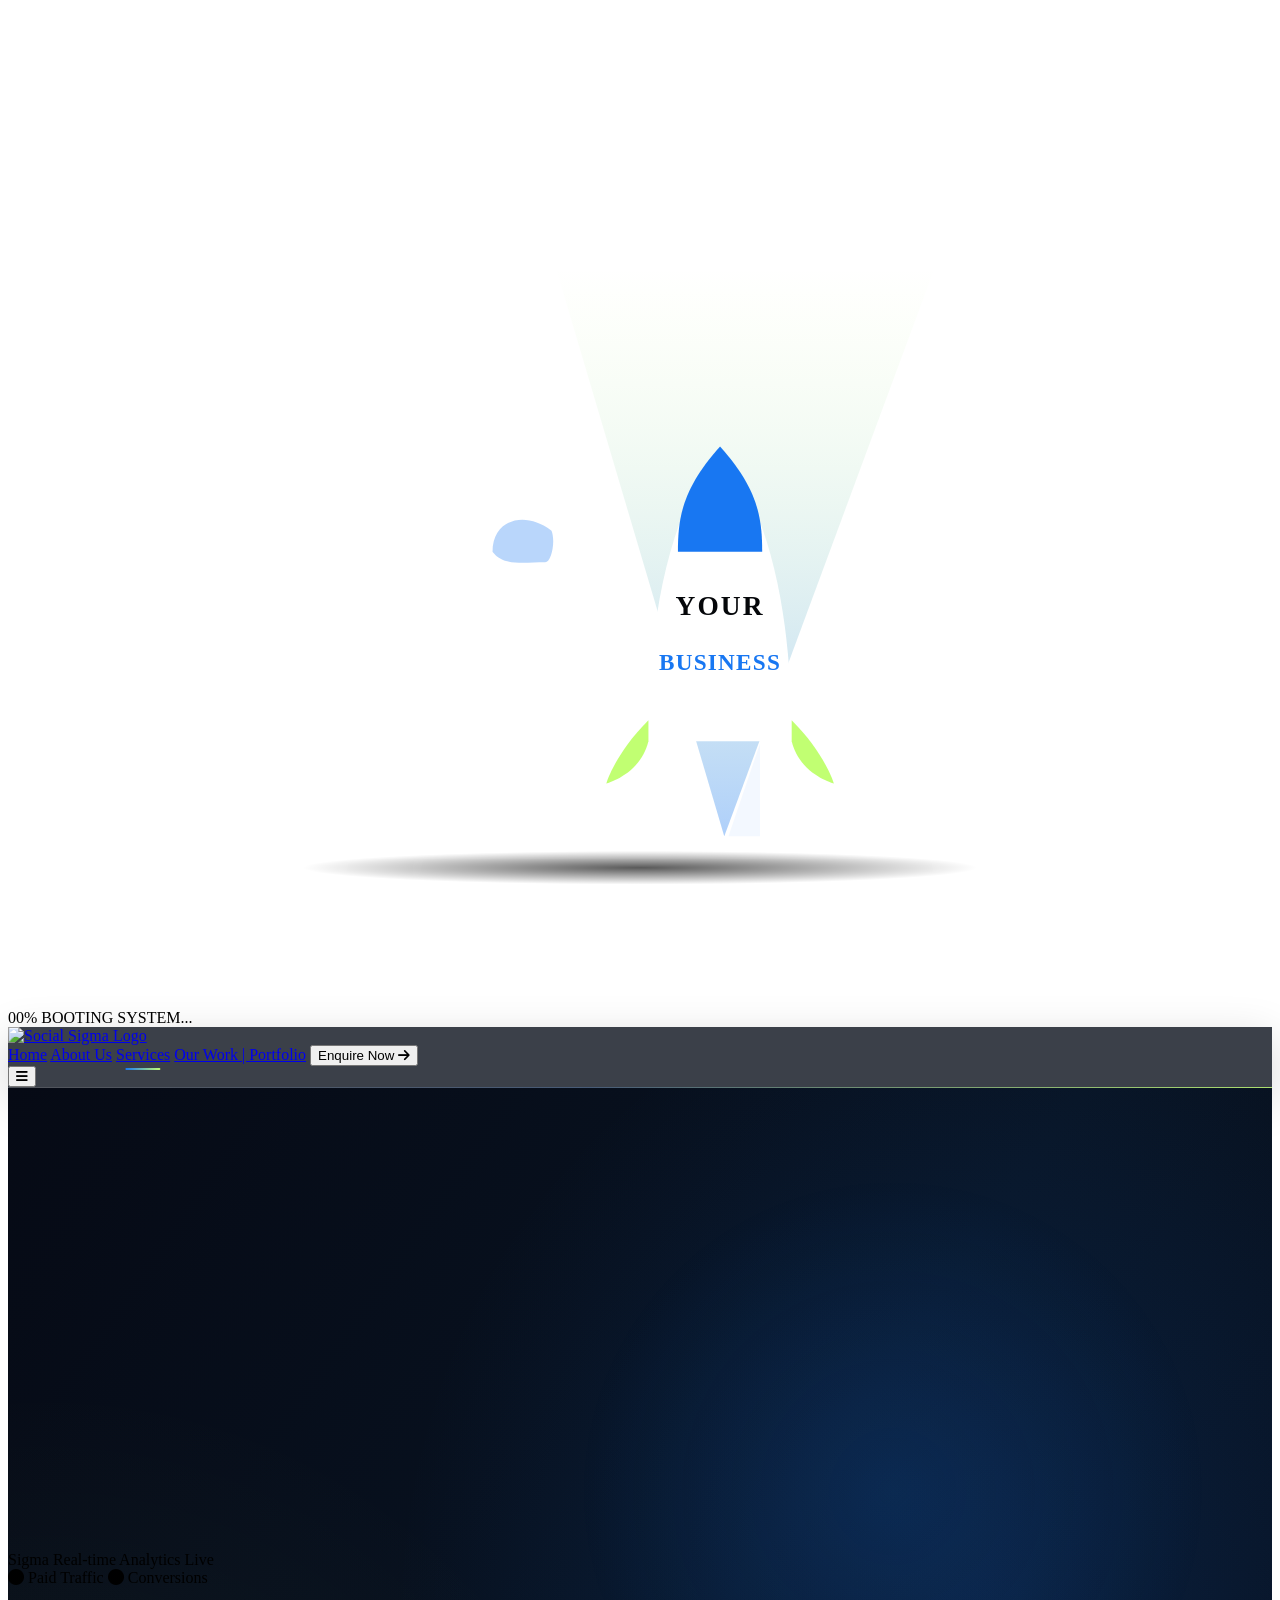
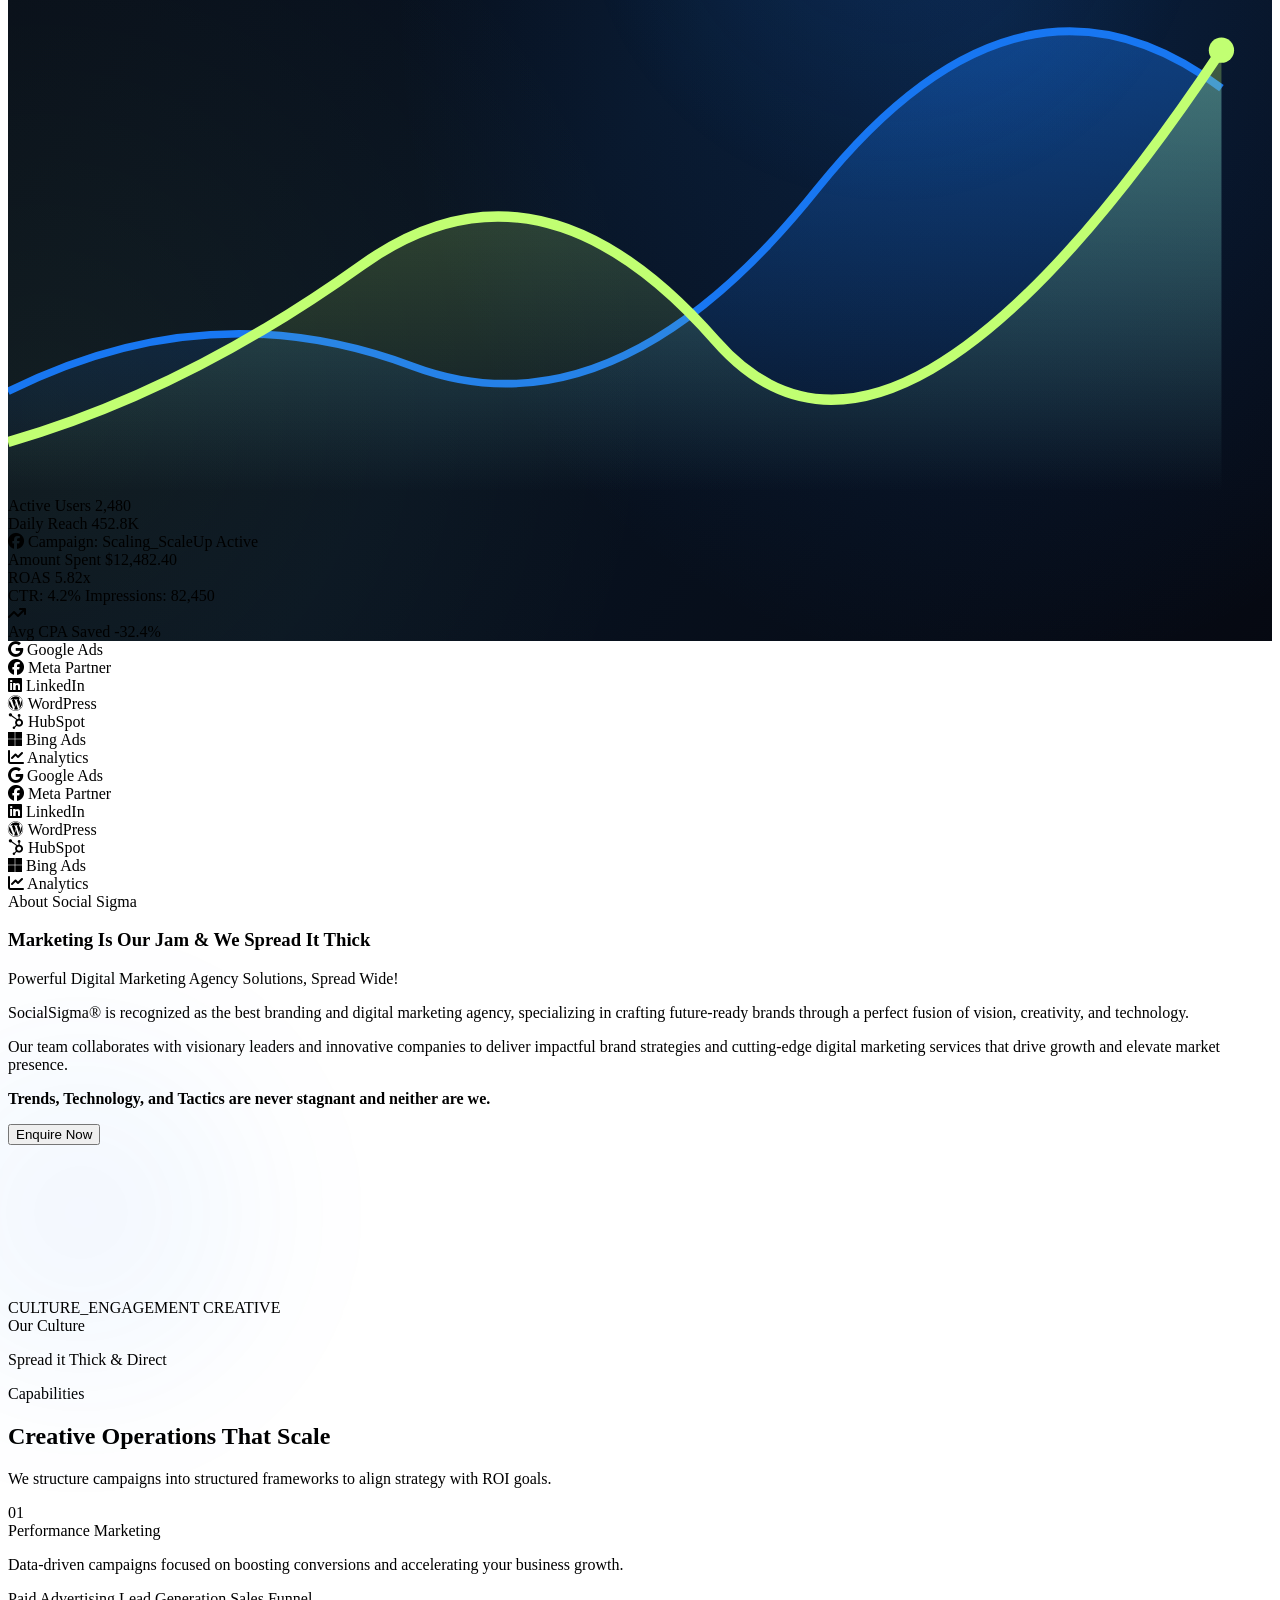
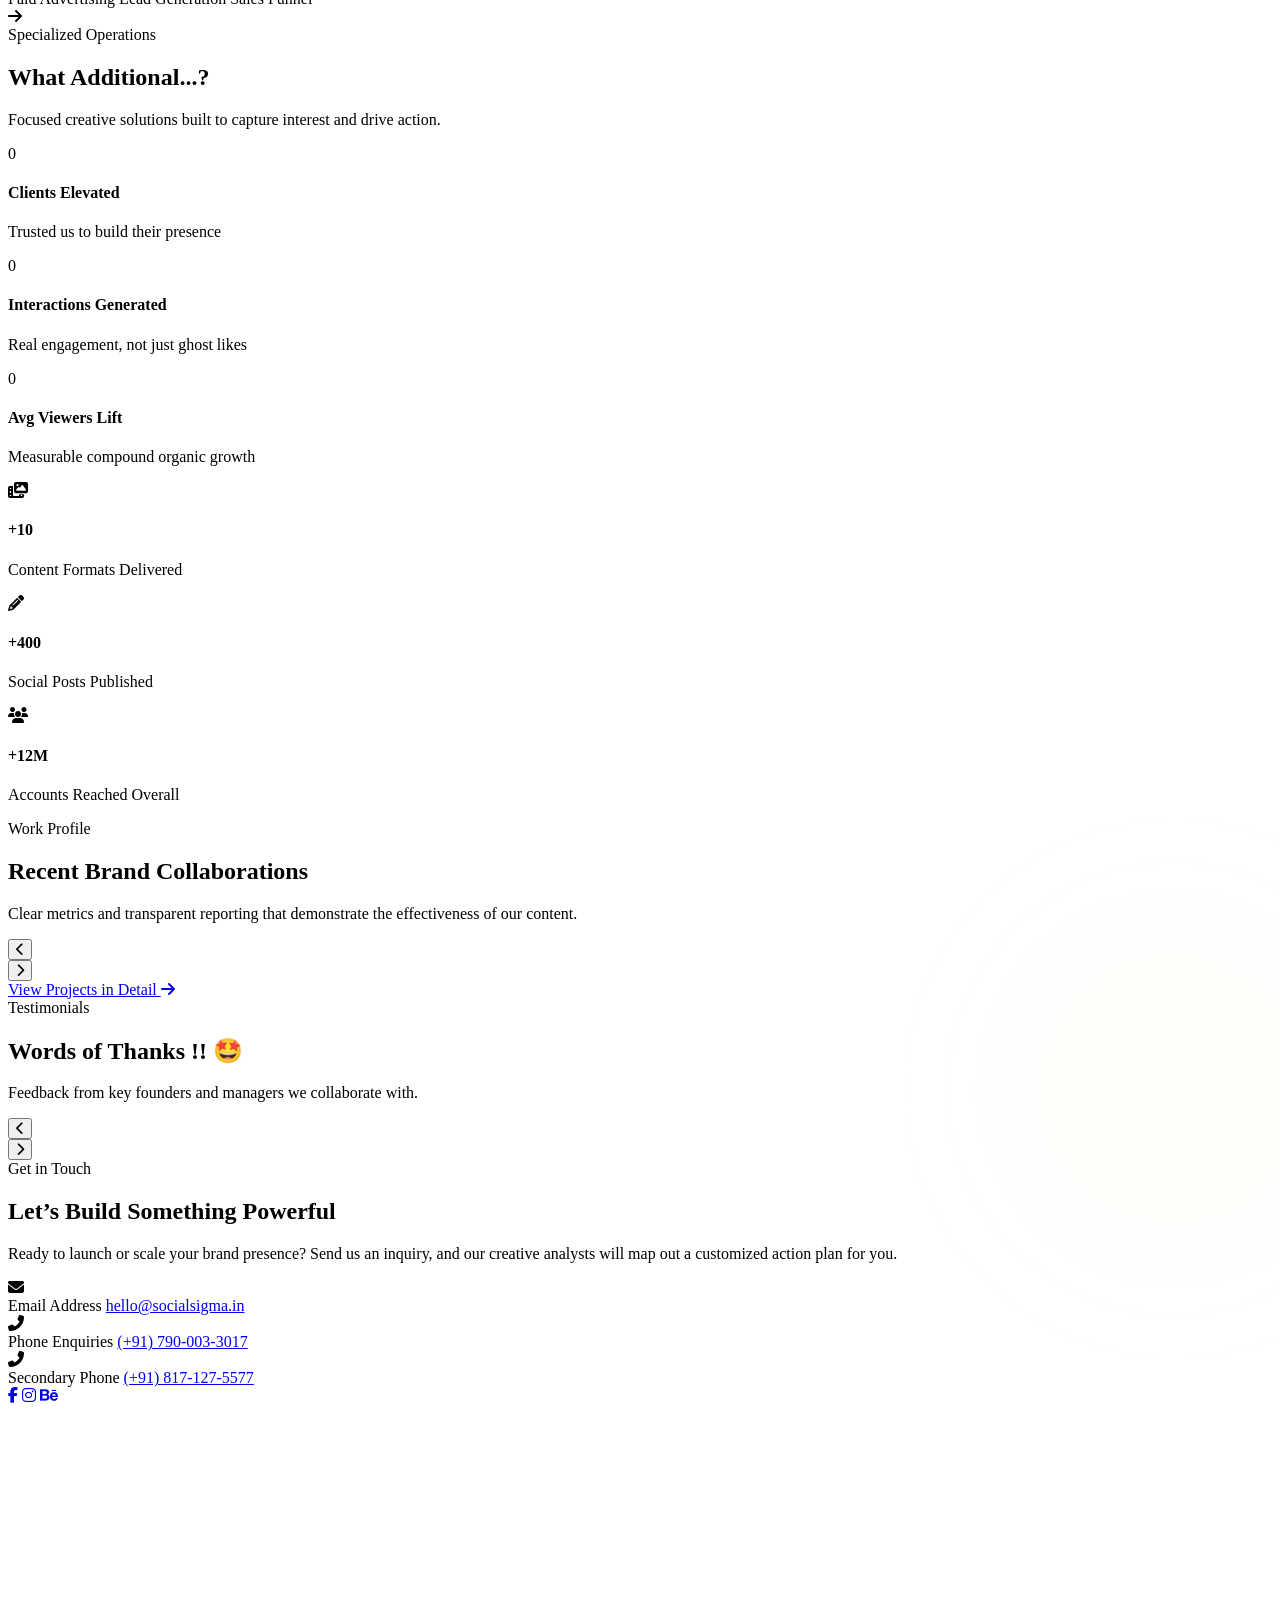
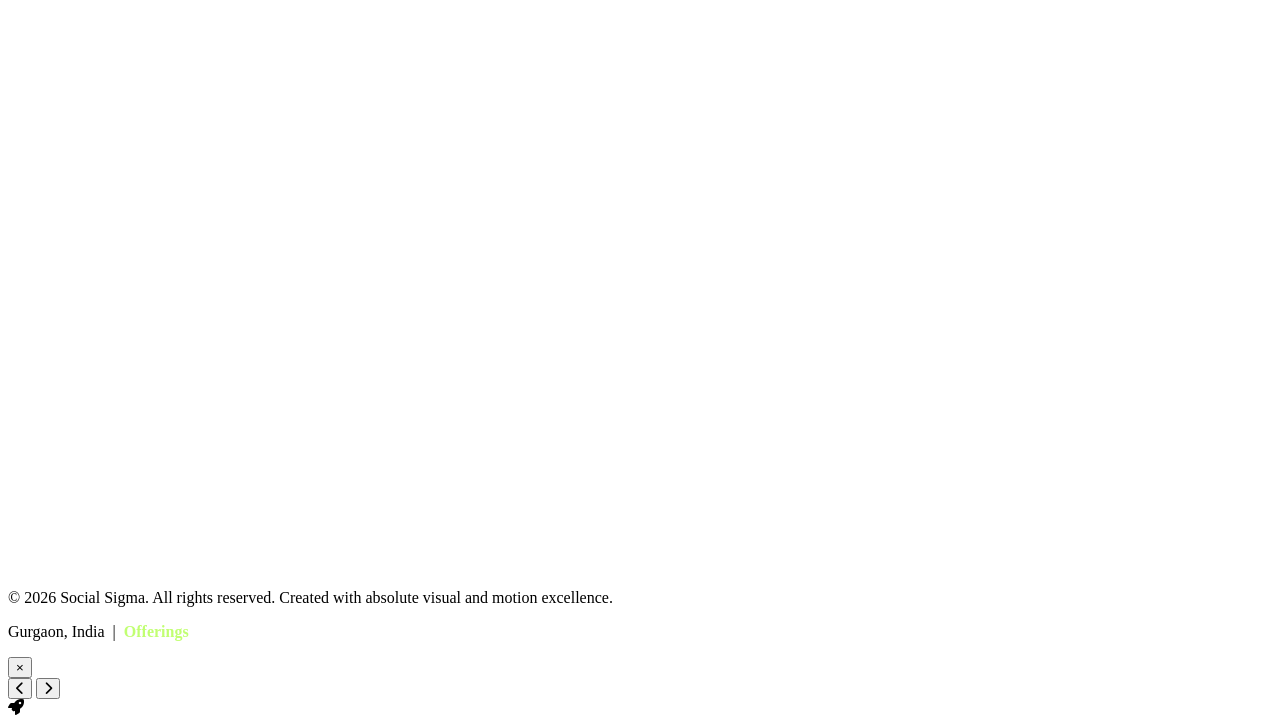
==== index.html @ fcc2ed79 "Integrate kinetic motion upgrade into index.html" ====
<!DOCTYPE html>
<html lang="en">
<head>
  <meta charset="UTF-8">
  <meta name="viewport" content="width=device-width, initial-scale=1.0">
  <title>Social Sigma | Gurgaon's Best Creative Digital Marketing Agency</title>
  
  <!-- SEO Meta Tags -->
  <meta name="description" content="SocialSigma® is a premier branding and digital marketing agency in Gurgaon. We specialize in performance marketing, social media strategies, SEO, web design, and influencer promotions to elevate your brand presence.">
  <meta name="keywords" content="digital marketing agency, branding agency gurgaon, performance marketing, social media marketing, SEO optimization, website development, influencer marketing, social sigma">
  <meta name="robots" content="index, follow">
  
  <!-- Open Graph Meta Tags -->
  <meta property="og:title" content="Social Sigma | Gurgaon's Best Creative Digital Marketing Agency">
  <meta property="og:description" content="Crafting future-ready brands through a perfect fusion of vision, creativity, and performance technology.">
  <meta property="og:url" content="https://www.socialsigma.in/">
  <meta property="og:type" content="website">
  
  <!-- Favicon -->
  <link rel="icon" href="assets/logo-icon.png" type="image/png">
  <link rel="apple-touch-icon" href="assets/logo-icon.png">
    <!-- Styling Stylesheet -->
  <link rel="stylesheet" href="css/style.css">
  <link rel="stylesheet" href="css/motion.css">
  
  <!-- FontAwesome for Premium Icons -->
  <link rel="stylesheet" href="https://cdnjs.cloudflare.com/ajax/libs/font-awesome/6.4.0/css/all.min.css">
</head>
<body>

  <!-- --- Hyperrealistic Quantum Vortex HUD Loader --- -->
  <!-- --- Developer MacBook Rocket Launch Preloader --- -->
  <div id="story-loader" aria-hidden="true">
    <!-- Canvas for Fire Blast Particles and Shockwave -->
    <canvas id="story-canvas"></canvas>

    <!-- Workspace Scene SVG -->
    <svg class="workspace-svg" viewBox="0 0 600 400" xmlns="http://www.w3.org/2000/svg">
      <defs>
        <!-- Screen glow gradient -->
        <linearGradient id="screen-glow" x1="0" y1="1" x2="0" y2="0">
          <stop offset="0%" stop-color="#1877F2" stop-opacity="0.35"/>
          <stop offset="100%" stop-color="#c1ff72" stop-opacity="0"/>
        </linearGradient>
        <radialGradient id="desk-shadow" cx="50%" cy="50%" r="50%">
          <stop offset="0%" stop-color="rgba(0,0,0,0.65)"/>
          <stop offset="100%" stop-color="rgba(0,0,0,0)"/>
        </radialGradient>
      </defs>
      
      <!-- Desk Shadow -->
      <ellipse cx="300" cy="335" rx="160" ry="8" fill="url(#desk-shadow)" />

      <!-- Desk Table top -->
      <rect x="120" y="325" width="360" height="6" rx="3" fill="rgba(255,255,255,0.06)" />
      <!-- Table legs -->
      <line x1="160" y1="331" x2="150" y2="390" stroke="rgba(255,255,255,0.03)" stroke-width="4" stroke-linecap="round" />
      <line x1="440" y1="331" x2="450" y2="390" stroke="rgba(255,255,255,0.03)" stroke-width="4" stroke-linecap="round" />

      <!-- Chair Silhouette -->
      <path d="M190,360 L195,300 Q195,240 185,210 L170,210 L175,190 L210,190 L205,300 Z" fill="rgba(255,255,255,0.015)" />
      
      <!-- Developer Boy Silhouette -->
      <g class="dev-character">
        <!-- Body / Torso -->
        <path d="M215,325 C210,290 215,260 225,235 C235,210 245,210 250,210 C258,210 262,230 260,250 C258,270 250,300 245,325 Z" fill="rgba(255,255,255,0.07)" />
        <!-- Head -->
        <circle cx="245" cy="185" r="16" fill="rgba(255,255,255,0.13)" stroke="rgba(255,255,255,0.08)" stroke-width="1" />
        <!-- Hair / Cap -->
        <path d="M230,185 C230,170 245,165 258,175 C260,180 258,190 255,190 C245,190 235,192 230,185 Z" fill="rgba(24, 119, 242, 0.3)" />
        <!-- Arms typing -->
        <path class="dev-arm arm-left" d="M245,235 Q275,245 295,270 L305,270 Q285,250 245,242" fill="rgba(255,255,255,0.08)" />
        <path class="dev-arm arm-right" d="M250,240 Q280,250 300,272 L308,270 Q290,252 250,246" fill="rgba(255,255,255,0.1)" />
      </g>

      <!-- MacBook Profile -->
      <g class="macbook">
        <!-- Base -->
        <rect x="300" y="320" width="48" height="4" rx="2" fill="rgba(255,255,255,0.18)" />
        <!-- Screen angled -->
        <path d="M342,320 L358,275 Q360,270 361,270 L363,271 L347,320 Z" fill="rgba(255,255,255,0.25)" />
        <!-- Glowing screen -->
        <polygon points="342,320 357,276 357,320" fill="rgba(24, 119, 242, 0.05)" />
      </g>

      <!-- Screen glow spotlight cone -->
      <polygon points="340,320 440,50 260,50" fill="url(#screen-glow)" />

      <!-- Glowing Code Stream -->
      <g class="code-stream" opacity="0.45">
        <circle cx="330" cy="270" r="1.5" fill="#c1ff72" class="code-dot float-1" />
        <circle cx="345" cy="250" r="1.0" fill="#1877F2" class="code-dot float-2" />
        <circle cx="320" cy="230" r="2.0" fill="#c1ff72" class="code-dot float-3" />
        <circle cx="355" cy="210" r="1.2" fill="#1877F2" class="code-dot float-4" />
      </g>

      <!-- SVG Rocket (Landed on screen, preparing to launch) -->
      <g id="story-rocket" transform="translate(284, 105) scale(2.0)">
        <!-- Rocket thruster flame -->
        <path class="rocket-thruster-flame" id="rocket-flame-element" d="M20,85 Q27,110 34,85 Z" fill="#ff4500" opacity="0" />
        <!-- Rocket body -->
        <path d="M27,15 C12,35 10,65 10,85 L44,85 C44,65 42,35 27,15 Z" fill="#ffffff" />
        <!-- Nose cone -->
        <path d="M27,15 C18,25 17,32 17,40 L37,40 C37,32 36,25 27,15 Z" fill="#1877F2" />
        <!-- Left Fin -->
        <path d="M10,80 C2,88 0,95 0,95 C0,95 8,93 10,85 Z" fill="#c1ff72" />
        <!-- Right Fin -->
        <path d="M44,80 C52,88 54,95 54,95 C54,95 46,93 44,85 Z" fill="#c1ff72" />
        <!-- TEXT: YOUR BUSINESS stacked horizontally -->
        <text x="27" y="55" text-anchor="middle" fill="#05070a" font-size="6.5" font-weight="900" font-family="var(--font-heading)" letter-spacing="0.5">YOUR</text>
        <text x="27" y="68" text-anchor="middle" fill="#1877F2" font-size="5.5" font-weight="900" font-family="var(--font-heading)" letter-spacing="0.3">BUSINESS</text>
      </g>
    </svg>

    <!-- Bottom HUD Info Bar & Progress Meter -->
    <div class="story-hud">
      <div class="story-progress-bar">
        <div class="story-progress-fill" id="story-progress-fill"></div>
      </div>
      <div class="story-telemetry">
        <span class="story-percent" id="story-percent">00%</span>
        <span class="story-subtitle" id="story-subtitle">BOOTING SYSTEM...</span>
      </div>
    </div>
  </div>

  <div id="app-wrapper">
    <!-- --- Fixed Header & Navigation --- -->
  <header class="site-header" id="site-header">
    <div class="nav-container">
      <a href="#" class="logo" id="nav-logo" aria-label="Social Sigma Logo">
        <img src="assets/logo.svg" alt="Social Sigma Logo" class="nav-logo-img">
      </a>
      
      <nav class="nav-menu" id="nav-menu" role="navigation">
        <a href="#" class="nav-link active" id="link-home">Home</a>
        <a href="#about" class="nav-link" id="link-about">About Us</a>
        <a href="#services" class="nav-link" id="link-services">Services</a>
        <a href="portfolio.html" class="nav-link" id="link-portfolio">Our Work | Portfolio</a>
        <button class="btn-nav-enquire" id="btn-header-enquire" onclick="document.getElementById('contact').scrollIntoView({behavior: 'smooth'})">
          Enquire Now <i class="fas fa-arrow-right"></i>
        </button>
      </nav>
      
      <button class="mobile-toggle" id="mobile-toggle" aria-label="Toggle navigation menu">
        <i class="fas fa-bars"></i>
      </button>
    </div>
  </header>

  <!-- --- Hero Section --- -->
  <section class="hero" id="hero">
    <div class="motion-hero-stage" aria-hidden="true">
      <div class="motion-hero-grid"></div>
      <div class="motion-hero-halo"><div class="motion-hero-orbit"></div><div class="motion-hero-orbit motion-hero-orbit--inner"></div></div>
      <div class="motion-hero-sweep"></div>
      <span class="motion-hero-code">SOCIAL SIGMA / DIGITAL FIRST / CREATIVE ALWAYS</span>
    </div>
    <div class="motion-hero-side" aria-hidden="true">
      STRATEGY <span class="motion-dash"></span> DESIGN <span class="motion-dash"></span> PERFORMANCE
    </div>
    <div class="hero-bg-blobs">
      <div class="blob blob-blue" id="blob-1"></div>
      <div class="blob blob-lime" id="blob-2"></div>
    </div>
    
    <div class="hero-container">
      <div class="hero-content reveal-item">
        <div class="motion-hero-live" aria-hidden="true">
          <span class="motion-live-light"></span><strong>IDEAS IN MOTION</strong>
          <span class="motion-bar"></span> CREATIVE &times; PERFORMANCE
        </div>
        <div class="hero-tag">
          <span></span> Gurgaon's Best Creative Marketing Agency
        </div>
        <h1 class="hero-title">
          Dikhega tabhi toh<br>
          <span class="lime-glow">Bikega.</span>
        </h1>
        <p class="hero-desc">
          We craft future-ready brands through a perfect fusion of creative content, performance marketing, and data-driven scaling strategies.
        </p>
        <div class="hero-ctas">
          <button class="btn-primary" id="hero-cta-get-started" onclick="document.getElementById('contact').scrollIntoView({behavior: 'smooth'})">
            Get Started <i class="fas fa-rocket"></i>
          </button>
          <button class="btn-secondary" id="hero-cta-view-work" onclick="window.location.href='portfolio.html'">
            View Work <i class="fas fa-location-arrow"></i>
          </button>
        </div>
        
        <div class="hero-socials">
          <span class="hero-social-label">Follow Us</span>
          <div class="hero-social-links">
            <a href="https://www.facebook.com/socialsigma.in" target="_blank" class="hero-social-link" aria-label="Facebook"><i class="fab fa-facebook-f"></i></a>
            <a href="https://www.instagram.com/socialsigma.in/" target="_blank" class="hero-social-link" aria-label="Instagram"><i class="fab fa-instagram"></i></a>
            <a href="https://www.behance.net/social_sigma" target="_blank" class="hero-social-link" aria-label="Behance"><i class="fab fa-behance"></i></a>
          </div>
        </div>
      </div>
      
      <!-- Interactive Dashboard Panels with Live Analytics & Meta Ads Manager Simulation -->
      <div class="hero-image-wrap reveal-item reveal-delay-2">
        <div class="hero-dashboard-container" id="hero-dashboard">
          
          <!-- Panel 1: Main Analytics Graph Panel -->
          <div class="dashboard-panel panel-main" data-speed="1.2" id="hero-panel-main">
            <div class="panel-header">
              <div class="window-dots">
                <span class="dot red"></span>
                <span class="dot yellow"></span>
                <span class="dot green"></span>
              </div>
              <span class="panel-title">Sigma Real-time Analytics</span>
              <span class="panel-status-live"><span class="pulse-dot"></span> Live</span>
            </div>
            <div class="panel-body">
              <div class="main-chart-container">
                <div class="chart-legend">
                  <span><i class="fas fa-circle text-blue"></i> Paid Traffic</span>
                  <span><i class="fas fa-circle text-lime"></i> Conversions</span>
                </div>
                <!-- Animated Line SVG Graph -->
                <svg class="analytics-svg-chart" viewBox="0 0 500 200" preserveAspectRatio="none">
                  <defs>
                    <linearGradient id="glow-grad-blue" x1="0" y1="0" x2="0" y2="1">
                      <stop offset="0%" stop-color="#1877F2" stop-opacity="0.4"/>
                      <stop offset="100%" stop-color="#1877F2" stop-opacity="0"/>
                    </linearGradient>
                    <linearGradient id="glow-grad-lime" x1="0" y1="0" x2="0" y2="1">
                      <stop offset="0%" stop-color="#c1ff72" stop-opacity="0.3"/>
                      <stop offset="100%" stop-color="#c1ff72" stop-opacity="0"/>
                    </linearGradient>
                  </defs>
                  <!-- Blue Line (Traffic) -->
                  <path class="chart-path-blue" d="M 0,160 Q 80,120 160,150 T 320,80 T 480,40" fill="none" stroke="#1877F2" stroke-width="3" />
                  <path class="chart-area-blue" d="M 0,160 Q 80,120 160,150 T 320,80 T 480,40 L 480,200 L 0,200 Z" fill="url(#glow-grad-blue)" />
                  
                  <!-- Lime Line (Conversions) -->
                  <path class="chart-path-lime" d="M 0,180 Q 70,160 140,110 T 280,140 T 480,25" fill="none" stroke="#c1ff72" stroke-width="4" />
                  <path class="chart-area-lime" d="M 0,180 Q 70,160 140,110 T 280,140 T 480,25 L 480,200 L 0,200 Z" fill="url(#glow-grad-lime)" />
                  
                  <!-- Pulse Marker Dot -->
                  <circle cx="480" cy="25" r="5" fill="#c1ff72" class="chart-marker-pulse" />
                </svg>
              </div>
            </div>
            <div class="panel-footer">
              <div class="footer-stat">
                <span class="stat-label">Active Users</span>
                <span class="stat-value" id="dashboard-active-users">2,480</span>
              </div>
              <div class="footer-stat">
                <span class="stat-label">Daily Reach</span>
                <span class="stat-value" id="dashboard-daily-reach">452.8K</span>
              </div>
            </div>
          </div>

          <!-- Panel 2: Meta Ads Manager Campaign Panel (Overlapping Top Right) -->
          <div class="dashboard-panel panel-ads" data-speed="1.8" id="hero-panel-ads">
            <div class="panel-header">
              <i class="fab fa-facebook text-blue"></i>
              <span class="panel-title">Campaign: Scaling_ScaleUp</span>
              <span class="campaign-badge-active">Active</span>
            </div>
            <div class="panel-body">
              <div class="ads-quick-metrics">
                <div class="quick-metric">
                  <span class="q-label">Amount Spent</span>
                  <span class="q-value text-white" id="meta-spend">$12,482.40</span>
                </div>
                <div class="quick-metric">
                  <span class="q-label">ROAS</span>
                  <span class="q-value text-lime">5.82x</span>
                </div>
              </div>
              <div class="ads-progress-meters">
                <div class="meter-row">
                  <div class="meter-labels">
                    <span>CTR: <span class="text-lime">4.2%</span></span>
                    <span>Impressions: <span id="meta-impressions">82,450</span></span>
                  </div>
                  <div class="meter-bar-track">
                    <div class="meter-bar-fill" style="width: 78%;"></div>
                  </div>
                </div>
              </div>
            </div>
          </div>

          <!-- Panel 3: Leads & ROI Float Badge (Overlapping Bottom Left) -->
          <div class="dashboard-panel panel-badge" data-speed="0.8" id="hero-panel-badge">
            <div class="badge-icon-wrap">
              <i class="fas fa-arrow-trend-up text-lime"></i>
            </div>
            <div class="badge-details">
              <span class="badge-label">Avg CPA Saved</span>
              <span class="badge-value">-32.4%</span>
            </div>
          </div>

        </div>
      </div>
    </div>
  </section>

  <!-- --- Partners Infinite Logo Marquee --- -->
  <div class="partners-marquee" id="partners-marquee">
    <div class="marquee-track" id="marquee-track">
      <!-- Logos duplicated for infinite loop scroll -->
      <div class="partner-logo"><i class="fab fa-google"></i> Google Ads</div>
      <div class="partner-logo"><i class="fab fa-facebook"></i> Meta Partner</div>
      <div class="partner-logo"><i class="fab fa-linkedin"></i> LinkedIn</div>
      <div class="partner-logo"><i class="fab fa-wordpress"></i> WordPress</div>
      <div class="partner-logo"><i class="fab fa-hubspot"></i> HubSpot</div>
      <div class="partner-logo"><i class="fab fa-microsoft"></i> Bing Ads</div>
      <div class="partner-logo"><i class="fas fa-chart-line"></i> Analytics</div>
      
      <!-- Duplicate Logos -->
      <div class="partner-logo"><i class="fab fa-google"></i> Google Ads</div>
      <div class="partner-logo"><i class="fab fa-facebook"></i> Meta Partner</div>
      <div class="partner-logo"><i class="fab fa-linkedin"></i> LinkedIn</div>
      <div class="partner-logo"><i class="fab fa-wordpress"></i> WordPress</div>
      <div class="partner-logo"><i class="fab fa-hubspot"></i> HubSpot</div>
      <div class="partner-logo"><i class="fab fa-microsoft"></i> Bing Ads</div>
      <div class="partner-logo"><i class="fas fa-chart-line"></i> Analytics</div>
    </div>
  </div>

  <!-- --- About Section ("Marketing Is Our Jam") --- -->
  <section class="section-padding" id="about">
    <div class="container">
      <div class="about-grid">
        <div class="about-content reveal-item">
          <span class="section-tag">About Social Sigma</span>
          <h3>Marketing Is Our Jam & We Spread It Thick</h3>
          <p class="about-highlight">Powerful Digital Marketing Agency Solutions, Spread Wide!</p>
          <div class="about-text">
            <p>
              SocialSigma® is recognized as the best branding and digital marketing agency, specializing in crafting future-ready brands through a perfect fusion of vision, creativity, and technology.
            </p>
            <p>
              Our team collaborates with visionary leaders and innovative companies to deliver impactful brand strategies and cutting-edge digital marketing services that drive growth and elevate market presence.
            </p>
            <p>
              <strong>Trends, Technology, and Tactics are never stagnant and neither are we.</strong>
            </p>
          </div>
          <div class="about-ctas">
            <button class="btn-primary" id="btn-about-enquire" onclick="document.getElementById('contact').scrollIntoView({behavior: 'smooth'})">Enquire Now</button>
          </div>
        </div>
        
        <!-- Interactive culture motion graphic block -->
        <div class="about-media reveal-item reveal-delay-2">
          <!-- Interactive fluid motion graphic canvas -->
          <canvas id="culture-canvas"></canvas>
          
          <!-- Cyber HUD values overlay -->
          <div class="culture-hud-overlay">
            <span class="culture-value-label">CULTURE_ENGAGEMENT</span>
            <span class="culture-value-active" id="culture-active-value">CREATIVE</span>
          </div>

          <div class="about-media-overlay">
            <span class="about-media-tag">Our Culture</span>
            <p class="about-media-title">Spread it Thick & Direct</p>
          </div>
        </div>
      </div>
    </div>
  </section>

  <!-- --- Capabilities Section (Interactive Dynamic Grid) --- -->
  <section class="section-padding section-dark" id="services">
    <div class="container">
      <div class="section-header reveal-item">
        <span class="section-tag">Capabilities</span>
        <h2 class="section-title">Creative Operations That Scale</h2>
        <p class="section-desc">We structure campaigns into structured frameworks to align strategy with ROI goals.</p>
      </div>
      
      <!-- Loaded dynamically via js/data/services.js + js/app.js -->
      <div class="capabilities-grid" id="capabilities-mount">
        <!-- Render fallback layout for SEO indexing -->
        <div class="capability-row">
          <div class="capability-num">01</div>
          <div class="capability-title">Performance Marketing</div>
          <div class="capability-summary">
            <p class="capability-desc">Data-driven campaigns focused on boosting conversions and accelerating your business growth.</p>
            <div class="capability-tags">
              <span class="capability-tag">Paid Advertising</span>
              <span class="capability-tag">Lead Generation</span>
              <span class="capability-tag">Sales Funnel</span>
            </div>
          </div>
          <div class="capability-cta"><span class="btn-arrow-glow"><i class="fas fa-arrow-right"></i></span></div>
        </div>
      </div>
    </div>
  </section>

  <!-- --- Specialized Services Section --- -->
  <section class="section-padding" id="specialized-services">
    <div class="container">
      <div class="section-header reveal-item">
        <span class="section-tag">Specialized Operations</span>
        <h2 class="section-title">What Additional...?</h2>
        <p class="section-desc">Focused creative solutions built to capture interest and drive action.</p>
      </div>
      
      <!-- Loaded dynamically via js/data/services.js + js/app.js -->
      <div class="specialized-grid" id="specialized-mount"></div>
    </div>
  </section>

  <!-- --- Metrics / Stats Section --- -->
  <section class="stats" id="stats">
    <div class="container">
      <div class="stats-grid">
        <div class="stat-item reveal-item">
          <p class="stat-num" id="count-clients" data-target="8">0</p>
          <h4 class="stat-title">Clients Elevated</h4>
          <p class="stat-desc">Trusted us to build their presence</p>
        </div>
        <div class="stat-item reveal-item reveal-delay-1">
          <p class="stat-num" id="count-comments" data-target="7">0</p>
          <h4 class="stat-title">Interactions Generated</h4>
          <p class="stat-desc">Real engagement, not just ghost likes</p>
        </div>
        <div class="stat-item reveal-item reveal-delay-2">
          <p class="stat-num" id="count-lift" data-target="320">0</p>
          <h4 class="stat-title">Avg Viewers Lift</h4>
          <p class="stat-desc">Measurable compound organic growth</p>
        </div>
      </div>
      
      <!-- Bottom banners of secondary metrics -->
      <div class="stats-banner">
        <div class="stat-banner-item reveal-item">
          <div class="stat-banner-icon"><i class="fas fa-photo-video"></i></div>
          <div class="stat-banner-content">
            <h4 id="banner-formats">+10</h4>
            <p>Content Formats Delivered</p>
          </div>
        </div>
        <div class="stat-banner-item reveal-item reveal-delay-1">
          <div class="stat-banner-icon"><i class="fas fa-pencil-alt"></i></div>
          <div class="stat-banner-content">
            <h4 id="banner-posts">+400</h4>
            <p>Social Posts Published</p>
          </div>
        </div>
        <div class="stat-banner-item reveal-item reveal-delay-2">
          <div class="stat-banner-icon"><i class="fas fa-users"></i></div>
          <div class="stat-banner-content">
            <h4 id="banner-reach">+12M</h4>
            <p>Accounts Reached Overall</p>
          </div>
        </div>
      </div>
    </div>
  </section>

  <!-- --- Interactive Work Portfolio --- -->
  <section class="section-padding" id="portfolio">
    <div class="container">
      <div class="section-header reveal-item">
        <span class="section-tag">Work Profile</span>
        <h2 class="section-title">Recent Brand Collaborations</h2>
        <p class="section-desc">Clear metrics and transparent reporting that demonstrate the effectiveness of our content.</p>
      </div>
      
      <div class="portfolio-slider-container reveal-item">
        <div class="slider-wrapper">
          <div class="portfolio-track" id="portfolio-mount">
            <!-- Dynamic elements loaded via js/data/portfolio.js -->
          </div>
        </div>
        
        <div class="slider-controls">
          <button class="btn-slider" id="btn-portfolio-prev" aria-label="Previous Project"><i class="fas fa-chevron-left"></i></button>
          <div class="slider-dots" id="portfolio-dots"></div>
          <button class="btn-slider" id="btn-portfolio-next" aria-label="Next Project"><i class="fas fa-chevron-right"></i></button>
        </div>
      </div>

      <!-- View Detailed Projects Button -->
      <div class="portfolio-view-details-wrap reveal-item">
        <a href="portfolio.html" class="btn-view-details-portfolio" id="btn-homepage-view-portfolio">
          View Projects in Detail <i class="fas fa-arrow-right"></i>
        </a>
      </div>
    </div>
  </section>

  <!-- --- Client Reviews Testimonials --- -->
  <section class="section-padding testimonials" id="testimonials">
    <div class="container">
      <div class="section-header reveal-item">
        <span class="section-tag">Testimonials</span>
        <h2 class="section-title">Words of Thanks !! 🤩</h2>
        <p class="section-desc">Feedback from key founders and managers we collaborate with.</p>
      </div>
      
      <div class="portfolio-slider-container reveal-item">
        <div class="slider-wrapper">
          <div class="testimonials-track" id="testimonials-mount">
            <!-- Testimonials loaded via js/data/testimonials.js -->
          </div>
        </div>
        
        <div class="slider-controls">
          <button class="btn-slider" id="btn-test-prev" aria-label="Previous Review"><i class="fas fa-chevron-left"></i></button>
          <div class="slider-dots" id="test-dots"></div>
          <button class="btn-slider" id="btn-test-next" aria-label="Next Review"><i class="fas fa-chevron-right"></i></button>
        </div>
      </div>
    </div>
  </section>

  <!-- --- Contact Form & Footer Section --- -->
  <footer class="contact-section" id="contact">
    <div class="container">
      <div class="contact-grid">
        <div class="contact-info reveal-item">
          <span class="contact-tag">Get in Touch</span>
          <h2 class="contact-heading">Let’s Build Something Powerful</h2>
          <p class="contact-desc">Ready to launch or scale your brand presence? Send us an inquiry, and our creative analysts will map out a customized action plan for you.</p>
          
          <div class="contact-details">
            <div class="contact-item">
              <div class="contact-icon"><i class="fas fa-envelope"></i></div>
              <div class="contact-text">
                <label>Email Address</label>
                <a href="mailto:hello@socialsigma.in" id="contact-email">hello@socialsigma.in</a>
              </div>
            </div>
            <div class="contact-item">
              <div class="contact-icon"><i class="fas fa-phone-alt"></i></div>
              <div class="contact-text">
                <label>Phone Enquiries</label>
                <a href="tel:+917900033017" id="contact-phone-1">(+91) 790-003-3017</a>
              </div>
            </div>
            <div class="contact-item">
              <div class="contact-icon"><i class="fas fa-phone-alt"></i></div>
              <div class="contact-text">
                <label>Secondary Phone</label>
                <a href="tel:+918171275577" id="contact-phone-2">(+91) 817-127-5577</a>
              </div>
            </div>
          </div>
          
          <div class="contact-socials">
            <a href="https://www.facebook.com/socialsigma.in" target="_blank" class="social-circle" aria-label="Facebook"><i class="fab fa-facebook-f"></i></a>
            <a href="https://www.instagram.com/socialsigma.in/" target="_blank" class="social-circle" aria-label="Instagram"><i class="fab fa-instagram"></i></a>
            <a href="https://www.behance.net/social_sigma" target="_blank" class="social-circle" aria-label="Behance"><i class="fab fa-behance"></i></a>
          </div>
        </div>
        
        <!-- Google Form Embed -->
        <div class="contact-form-wrap reveal-item reveal-delay-2" style="padding: 1.5rem; min-height: 720px; display: flex; flex-direction: column;">
          <iframe src="https://docs.google.com/forms/d/e/1FAIpQLScNu1GOP5vCQi6Y5A_gWTCe4uXw6MsL_wH_wmv2dzfcN61G4Q/viewform?embedded=true" width="100%" height="680" frameborder="0" marginheight="0" marginwidth="0" style="border: none; border-radius: 16px; background: transparent; overflow: hidden;" title="Social Sigma Enquiry Form">Loading…</iframe>
        </div>
      </div>
      
      <div class="footer-bottom">
        <p>&copy; 2026 Social Sigma. All rights reserved. Created with absolute visual and motion excellence.</p>
        <p>Gurgaon, India &nbsp;|&nbsp; <a href="offerings.html" id="footer-offerings-link" style="color:#c1ff72; text-decoration:none; font-weight:600; transition:opacity 0.2s;" onmouseover="this.style.opacity='0.75'" onmouseout="this.style.opacity='1'">Offerings</a></p>
      </div>
    </div>
  </footer>

  <!-- --- Lightbox Portfolio Modal --- -->
  <div class="lightbox-modal" id="lightbox-modal">
    <button class="lightbox-close" id="btn-lightbox-close" aria-label="Close Gallery">&times;</button>
    <div class="lightbox-container">
      <div class="lightbox-slider">
        <!-- Rendered images will be inserted dynamically by JS -->
      </div>
      <div class="lightbox-nav">
        <button class="btn-lightbox-nav" id="btn-lightbox-prev" aria-label="Previous Image"><i class="fas fa-chevron-left"></i></button>
        <button class="btn-lightbox-nav" id="btn-lightbox-next" aria-label="Next Image"><i class="fas fa-chevron-right"></i></button>
      </div>
      <div class="lightbox-thumbs" id="lightbox-thumbs">
        <!-- Thumbnail strips -->
      </div>
    </div>
  </div>
  </div>

  <!-- Custom Rocket Cursor Follower -->
  <div id="rocket-cursor" class="rocket-cursor-follower">
    <i class="fas fa-rocket"></i>
  </div>

  <!-- --- Load scripts --- -->
  <!-- Loaded data modules first -->
  <script src="js/data/services.js"></script>
  <script src="js/data/portfolio.js"></script>
  <script src="js/data/testimonials.js"></script>
  
  <!-- Main application script -->
  <script src="js/app.js"></script>
  <script src="js/motion.js"></script>

</body>
</html>
---- css/motion.css ----
/* Social Sigma — kinetic premium motion (progressive enhancement) */
:root{--motion-ease:cubic-bezier(.16,1,.3,1)}
.motion-scroll-progress{position:fixed;top:0;left:0;width:100%;height:3px;z-index:10001;pointer-events:none;transform:scaleX(0);transform-origin:left;background:linear-gradient(90deg,#1877f2,#c1ff72);box-shadow:0 0 15px #c1ff7260}
.site-header{background:rgba(5,11,22,.78);border-bottom:1px solid rgba(255,255,255,.11);box-shadow:0 12px 46px rgba(0,0,0,.16);backdrop-filter:blur(22px) saturate(160%);-webkit-backdrop-filter:blur(22px) saturate(160%)}
.site-header.scrolled{background:rgba(5,10,18,.93);box-shadow:0 16px 48px rgba(0,0,0,.26)}
.site-header::after{content:"";position:absolute;bottom:-1px;left:0;right:0;height:1px;pointer-events:none;background:linear-gradient(90deg,transparent 3%,#1877f22c 23%,#c1ff72d0 50%,#1877f22c 79%,transparent 98%);background-size:200% 100%;animation:motion-nav-scan 9s linear infinite}
.site-header .nav-logo-img{transition:transform .65s var(--motion-ease),filter .45s}
.site-header .logo:hover .nav-logo-img,.site-header .logo:focus-visible .nav-logo-img{transform:translateY(-2px) scale(1.04);filter:drop-shadow(0 0 13px #c1ff7250)}
.site-header .nav-link{position:relative;transition:color .25s}
.site-header .nav-link::after{content:"";position:absolute;bottom:-7px;left:50%;height:2px;width:0;border-radius:999px;background:linear-gradient(90deg,#1877f2,#c1ff72);transform:translateX(-50%);transition:width .45s var(--motion-ease);pointer-events:none}
.site-header .nav-link:hover::after,.site-header .nav-link.active::after,.site-header .nav-link:focus-visible::after{width:65%}
#hero.hero{position:relative;isolation:isolate;min-height:100svh;background:radial-gradient(ellipse 65% 78% at 78% 46%,rgba(24,119,242,.17),transparent 73%),radial-gradient(ellipse 62% 70% at 3% 80%,rgba(193,255,114,.06),transparent 78%),linear-gradient(125deg,#060a15,#081322 52%,#060912)}
#hero .hero-container{max-width:1320px;z-index:3}
#hero .hero-content{position:relative;z-index:3}
#hero .hero-image-wrap{z-index:2}
#hero .hero-title{font-size:clamp(3.4rem,6vw,6.4rem);line-height:1.02;letter-spacing:-.069em;text-wrap:balance;text-shadow:0 6px 44px rgba(0,0,0,.24)}
#hero .hero-title .lime-glow{background:linear-gradient(115deg,#d7ff9a 5%,#84f6b4 40%,#91dffc 65%,#c1ff72 95%);background-size:220% 100%;-webkit-background-clip:text;background-clip:text;-webkit-text-fill-color:transparent;animation:motion-gradient-travel 8s ease-in-out infinite alternate}
#hero .hero-tag{display:inline-flex;align-items:center;gap:10px;max-width:100%;width:fit-content;padding:10px 16px;border-radius:999px;border:1px solid rgba(193,255,114,.22);background:rgba(193,255,114,.055);box-shadow:inset 0 1px rgba(255,255,255,.06);color:#c1ff72;font-size:clamp(.61rem,.82vw,.78rem);letter-spacing:.11em}
#hero .hero-tag span{width:8px;height:8px;flex:0 0 8px;border-radius:50%;background:#c1ff72;box-shadow:0 0 0 5px #c1ff721b,0 0 12px #c1ff7299;animation:motion-signal-pulse 2.5s ease-in-out infinite}
#hero .hero-desc{max-width:550px}
#hero .btn-primary{background:linear-gradient(120deg,#1877f2,#3d8ffb);box-shadow:0 12px 33px #1877f247}
#hero .btn-primary:hover{background:linear-gradient(120deg,#2c8dff,#1877f2);box-shadow:0 14px 42px #1877f26b}
#hero .btn-secondary{border-color:#bdff8c;color:#e8ffdf}
#hero .btn-secondary:hover{background:#c1ff7218}
#hero .hero-socials{position:relative;z-index:2}
.motion-hero-stage{position:absolute;inset:0;z-index:1;overflow:hidden;pointer-events:none;transform-style:preserve-3d}
.motion-hero-grid{position:absolute;inset:-10%;opacity:.37;background-image:linear-gradient(#a6c1eb0b 1px,transparent 1px),linear-gradient(90deg,#a6c1eb0b 1px,transparent 1px);background-size:65px 65px;mask-image:radial-gradient(ellipse 72% 66% at 70% 48%,black,transparent);-webkit-mask-image:radial-gradient(ellipse 72% 66% at 70% 48%,black,transparent)}
.motion-hero-halo{position:absolute;right:-17vw;top:2%;width:min(80vw,950px);aspect-ratio:1;border-radius:50%;opacity:.66;filter:drop-shadow(0 0 90px #1877f221);animation:motion-halo-drift 11s ease-in-out infinite alternate}
.motion-hero-halo::before,.motion-hero-halo::after{content:"";position:absolute;inset:13%;border-radius:50%;border:1px solid #8fc8ff25;box-shadow:inset 0 0 80px #1877f20a,0 0 80px #1877f20d}
.motion-hero-halo::after{inset:31%;border-color:#c1ff722e;box-shadow:0 0 70px #c1ff7210}
.motion-hero-orbit{position:absolute;inset:5%;border-radius:50%;border:1px dashed #b5e3ff3b;animation:motion-orbit-rotate 36s linear infinite}
.motion-hero-orbit::before,.motion-hero-orbit::after{content:"";position:absolute;top:16%;left:14%;width:7px;height:7px;border-radius:50%;background:#c1ff72;box-shadow:0 0 20px #c1ff72}
.motion-hero-orbit::after{top:77%;left:83%;width:5px;height:5px;background:#1877f2;box-shadow:0 0 17px #1877f2}
.motion-hero-orbit--inner{inset:23%;border-style:solid;border-color:#1877f23d;animation-direction:reverse;animation-duration:24s}
.motion-hero-sweep{position:absolute;inset:0;opacity:.6;background:linear-gradient(105deg,transparent 30%,#7cbeff0c 49%,transparent 65%);background-size:240% 100%;animation:motion-light-sweep 8s ease-in-out infinite}
.motion-hero-code{position:absolute;right:clamp(18px,3vw,56px);top:19%;color:#ccedff70;writing-mode:vertical-rl;font:600 10px/1.7 Inter,sans-serif;letter-spacing:.35em}
.motion-hero-side{position:absolute;left:max(18px,calc((100% - 1400px)/2));bottom:27px;z-index:4;display:flex;align-items:center;gap:10px;pointer-events:none;color:#dce9f588;letter-spacing:.2em;text-transform:uppercase;font:700 10px/1.4 Inter,sans-serif}
.motion-hero-side::before{content:"";width:35px;height:1px;background:#c1ff72}
.motion-hero-side .motion-dash{width:4px;height:4px;border-radius:50%;background:#c1ff72;box-shadow:0 0 12px #c1ff72}
.motion-hero-live{display:flex;align-items:center;width:fit-content;max-width:100%;gap:9px;margin-bottom:1.35rem;color:#d7e9ffac;letter-spacing:.13em;text-transform:uppercase;font:700 clamp(.61rem,.84vw,.76rem)/1.45 Inter,sans-serif}
.motion-hero-live strong{font-weight:700;color:#c1ff72}
.motion-hero-live .motion-live-light{width:7px;height:7px;flex:0 0 7px;border-radius:50%;background:#c1ff72;box-shadow:0 0 0 4px #c1ff721b,0 0 13px #c1ff72;animation:motion-signal-pulse 2.5s infinite}
.motion-hero-live .motion-bar{width:1px;height:14px;margin:0 2px;background:#e5effb40}
/* Kinetic entrance is delayed until the preloader has revealed the homepage. */
html.motion-enhanced #hero .hero-title,html.motion-enhanced #hero .hero-tag,html.motion-enhanced #hero .hero-desc,html.motion-enhanced #hero .hero-ctas,html.motion-enhanced #hero .hero-socials,html.motion-enhanced #hero .motion-hero-stage,html.motion-enhanced #hero .motion-hero-live,html.motion-enhanced #hero .motion-hero-side{opacity:0}
html.motion-enhanced.motion-intro-active #hero .hero-title{animation:motion-title-enter 1.1s var(--motion-ease) both}
html.motion-enhanced.motion-intro-active #hero .hero-tag{animation:motion-detail-enter .8s var(--motion-ease) .09s both}
html.motion-enhanced.motion-intro-active #hero .hero-desc{animation:motion-detail-enter .9s var(--motion-ease) .3s both}
html.motion-enhanced.motion-intro-active #hero .hero-ctas{animation:motion-detail-enter .9s var(--motion-ease) .46s both}
html.motion-enhanced.motion-intro-active #hero .hero-socials{animation:motion-detail-enter .8s var(--motion-ease) .58s both}
html.motion-enhanced.motion-intro-active #hero .motion-hero-stage{animation:motion-stage-enter 1.5s ease .05s both}
html.motion-enhanced.motion-intro-active #hero .motion-hero-live{animation:motion-detail-enter .8s var(--motion-ease) .22s both}
html.motion-enhanced.motion-intro-active #hero .motion-hero-side{animation:motion-detail-enter 1s var(--motion-ease) .8s both}
html.motion-enhanced.motion-intro-active #hero .hero-image-wrap{animation:motion-dashboard-enter 1.3s var(--motion-ease) .25s both}
html.motion-enhanced .motion-observe{opacity:0;transform:translate3d(0,27px,0);filter:blur(4px);transition:opacity .85s var(--motion-ease) var(--motion-stagger,0ms),transform .9s var(--motion-ease) var(--motion-stagger,0ms),filter .9s var(--motion-ease) var(--motion-stagger,0ms)}
html.motion-enhanced .motion-observe.motion-in{opacity:1;transform:none;filter:none}
#about,#portfolio{position:relative;isolation:isolate}
#about>.container,#portfolio>.container{position:relative;z-index:1}
.motion-ambient-orb{position:absolute;pointer-events:none;z-index:0;width:min(40vw,500px);aspect-ratio:1;border-radius:50%;opacity:.27;filter:blur(75px)}
.motion-ambient-orb--blue{left:-14%;top:8%;background:radial-gradient(circle,#1877f24a,transparent 70%)}
.motion-ambient-orb--lime{right:-12%;top:14%;background:radial-gradient(circle,#c1ff723a,transparent 70%)}
.motion-glow-card{position:relative}
.motion-card-spotlight{position:absolute;inset:0;z-index:0;border-radius:inherit;pointer-events:none;opacity:0;background:radial-gradient(260px circle at var(--spot-x,50%) var(--spot-y,50%),#c1ff721b,#1877f20a 50%,transparent 74%);transition:opacity .4s}
.motion-glow-card:hover>.motion-card-spotlight{opacity:1}
.motion-magnetic{will-change:translate}
.motion-magnetic:focus-visible{outline:2px solid #c1ff72;outline-offset:4px}
@media (hover:hover) and (pointer:fine){html.motion-enhanced #hero::after{content:"";position:absolute;inset:0;z-index:1;pointer-events:none;background:radial-gradient(430px circle at var(--motion-pointer-x,70%) var(--motion-pointer-y,35%),#1877f220,transparent 73%)}}
@keyframes motion-nav-scan{to{background-position:-200% 0}}
@keyframes motion-orbit-rotate{to{transform:rotate(360deg)}}
@keyframes motion-halo-drift{from{transform:translate3d(-9px,4px,0) rotate(-7deg)}to{transform:translate3d(15px,-11px,0) rotate(8deg)}}
@keyframes motion-gradient-travel{to{background-position:100% 0}}
@keyframes motion-light-sweep{to{background-position:-240% 0}}
@keyframes motion-signal-pulse{50%{opacity:.5;filter:brightness(.8)}}
@keyframes motion-title-enter{from{opacity:0;transform:translateY(50px);filter:blur(8px);clip-path:inset(0 0 60% 0)}to{opacity:1;transform:none;filter:none;clip-path:inset(0)}}
@keyframes motion-detail-enter{from{opacity:0;transform:translateY(20px);filter:blur(4px)}to{opacity:1;transform:none;filter:none}}
@keyframes motion-stage-enter{from{opacity:0;transform:scale(1.1)}to{opacity:1;transform:scale(1)}}
@keyframes motion-dashboard-enter{from{opacity:0;translate:45px 16px;filter:blur(8px)}to{opacity:1;translate:0 0;filter:none}}
@media (max-width:1100px){#hero .hero-title{font-size:clamp(3.1rem,6.4vw,5.5rem)}.motion-hero-halo{right:-30vw;width:100vw;opacity:.6}}
@media (max-width:768px){#hero.hero{min-height:auto;padding-top:132px;padding-bottom:100px}#hero .hero-title{font-size:clamp(3.25rem,10.6vw,5rem);letter-spacing:-.065em}#hero .hero-ctas{flex-wrap:wrap;justify-content:center;gap:.75rem}#hero .hero-tag{white-space:normal}#hero .hero-content{z-index:5}.motion-hero-halo{right:-45vw;top:20%;width:120vw;opacity:.34}.motion-hero-code{display:none}.motion-hero-grid{background-size:54px 54px;opacity:.22}.motion-hero-side{left:18px;bottom:25px;font-size:9px}.motion-ambient-orb{display:none}}
@media (max-width:480px){#hero .hero-title{font-size:clamp(2.85rem,12.8vw,4rem)}.motion-hero-live{flex-wrap:wrap;justify-content:center}#hero .hero-tag{letter-spacing:.07em}}
@media (prefers-reduced-motion:reduce){#story-loader{display:none!important}#app-wrapper,.reveal-item{opacity:1!important;transform:none!important;transition:none!important}.motion-hero-stage *,#hero .hero-title .lime-glow,.site-header::after{animation:none!important}.motion-hero-stage,.motion-hero-side,.motion-hero-live,.hero-image-wrap{opacity:1!important;animation:none!important;transform:none!important;translate:none!important;filter:none!important}html.motion-enhanced .motion-observe,html.motion-enhanced #hero .hero-title,html.motion-enhanced #hero .hero-tag,html.motion-enhanced #hero .hero-desc,html.motion-enhanced #hero .hero-ctas,html.motion-enhanced #hero .hero-socials{opacity:1!important;animation:none!important;transform:none!important;filter:none!important;clip-path:none!important;transition:none!important}.motion-card-spotlight,.motion-ambient-orb{display:none!important}.motion-magnetic{translate:none!important}}
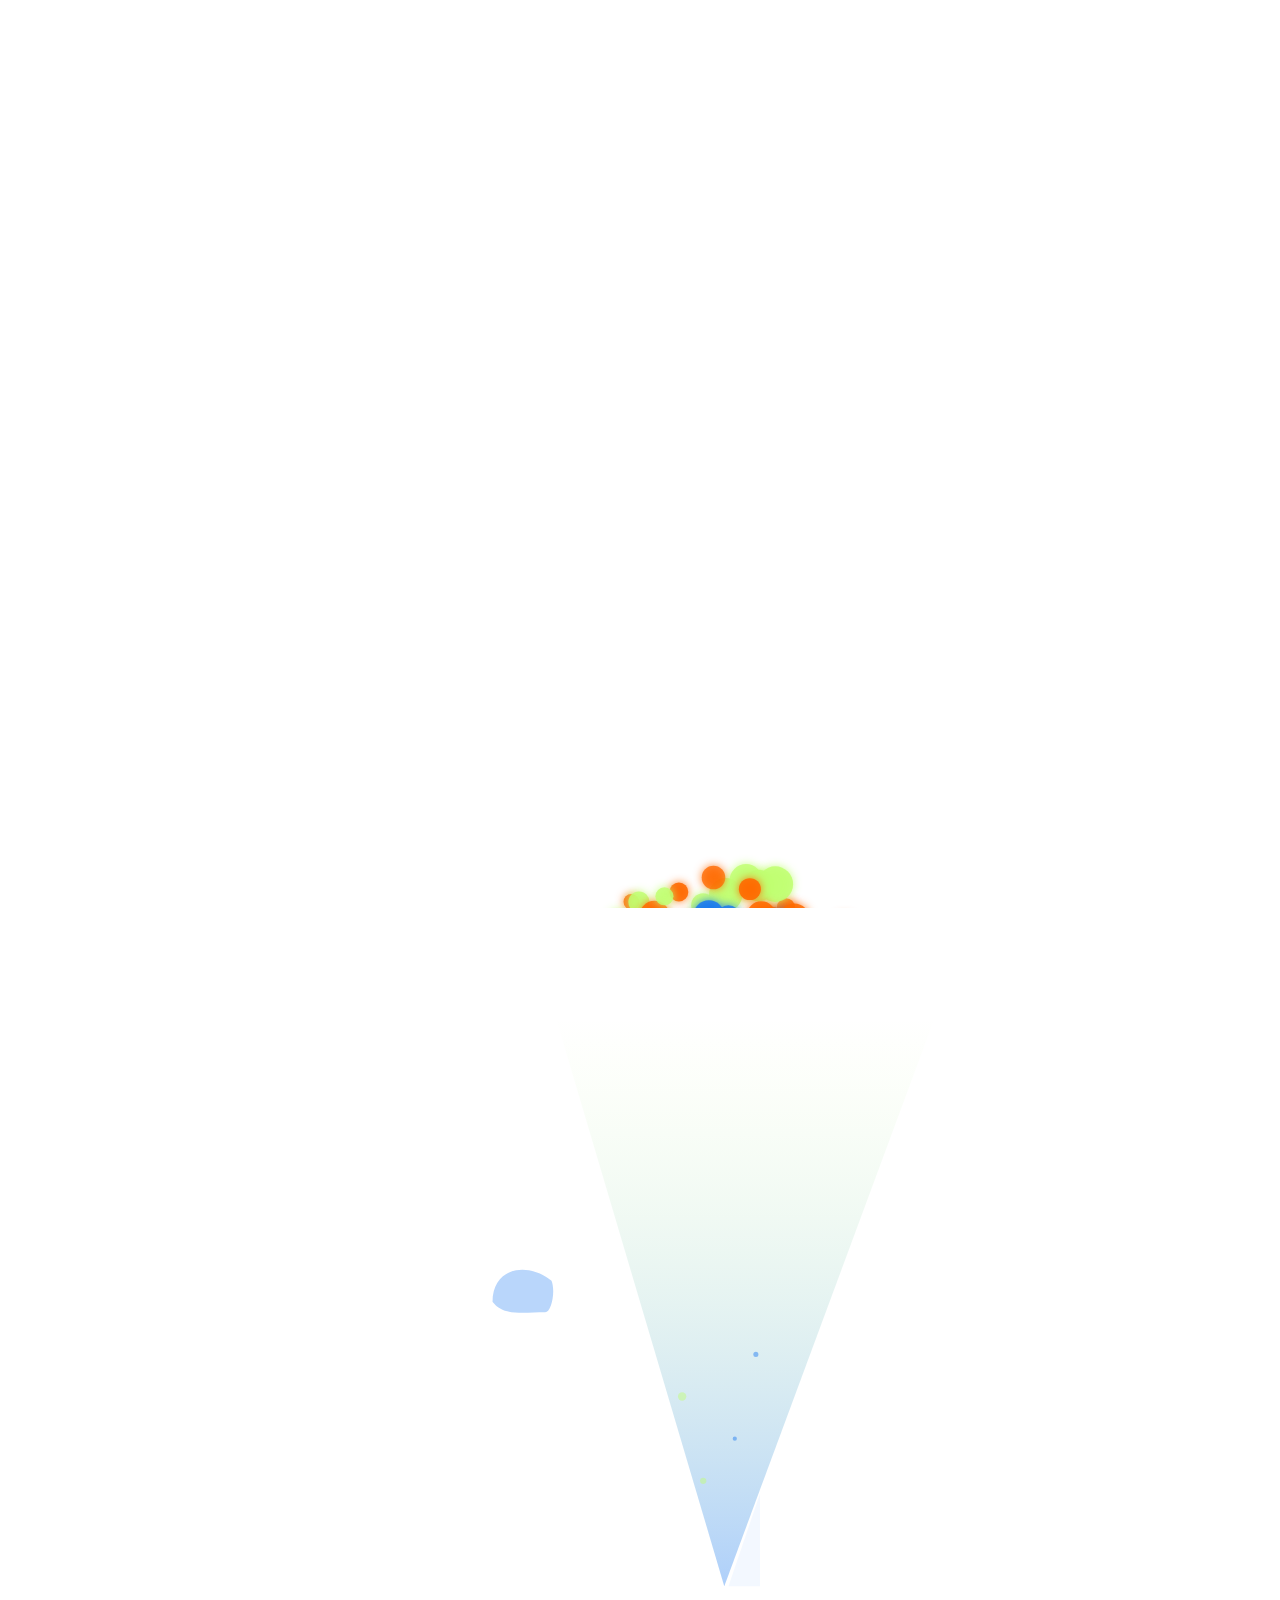
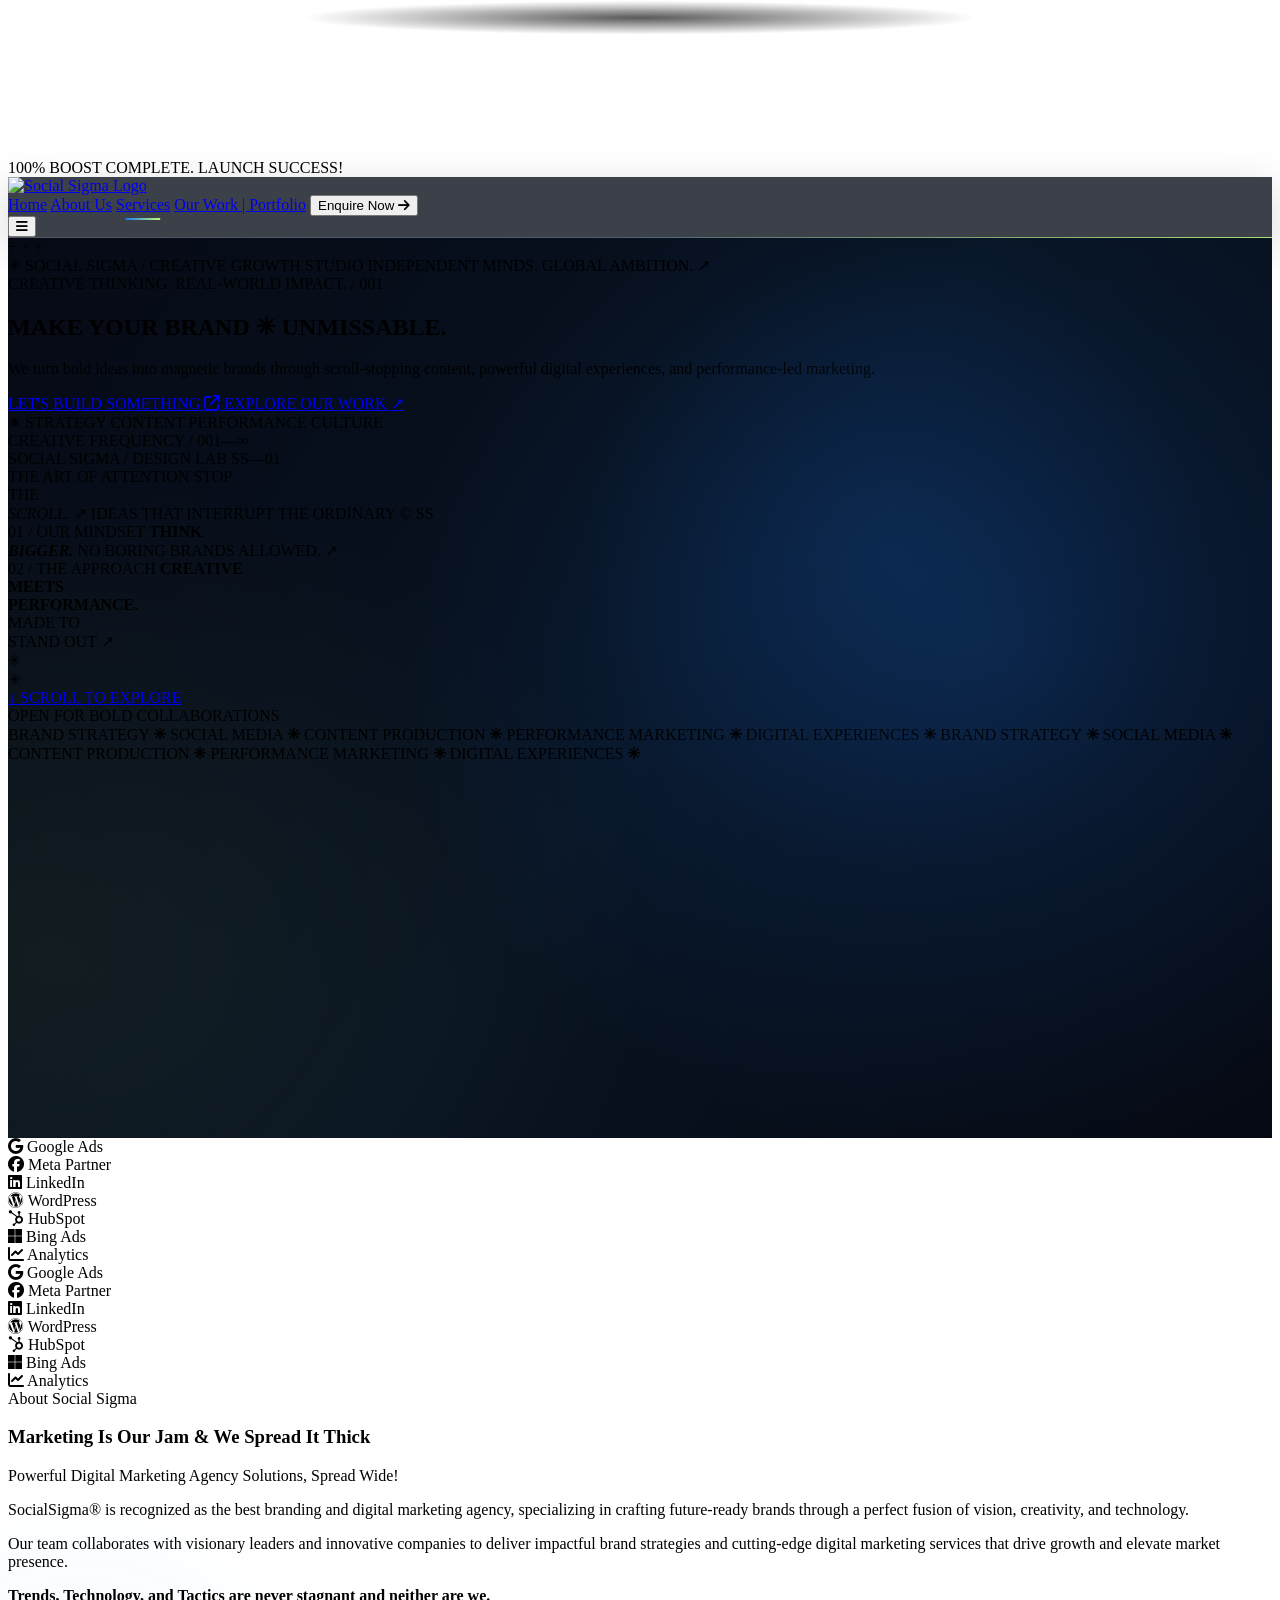
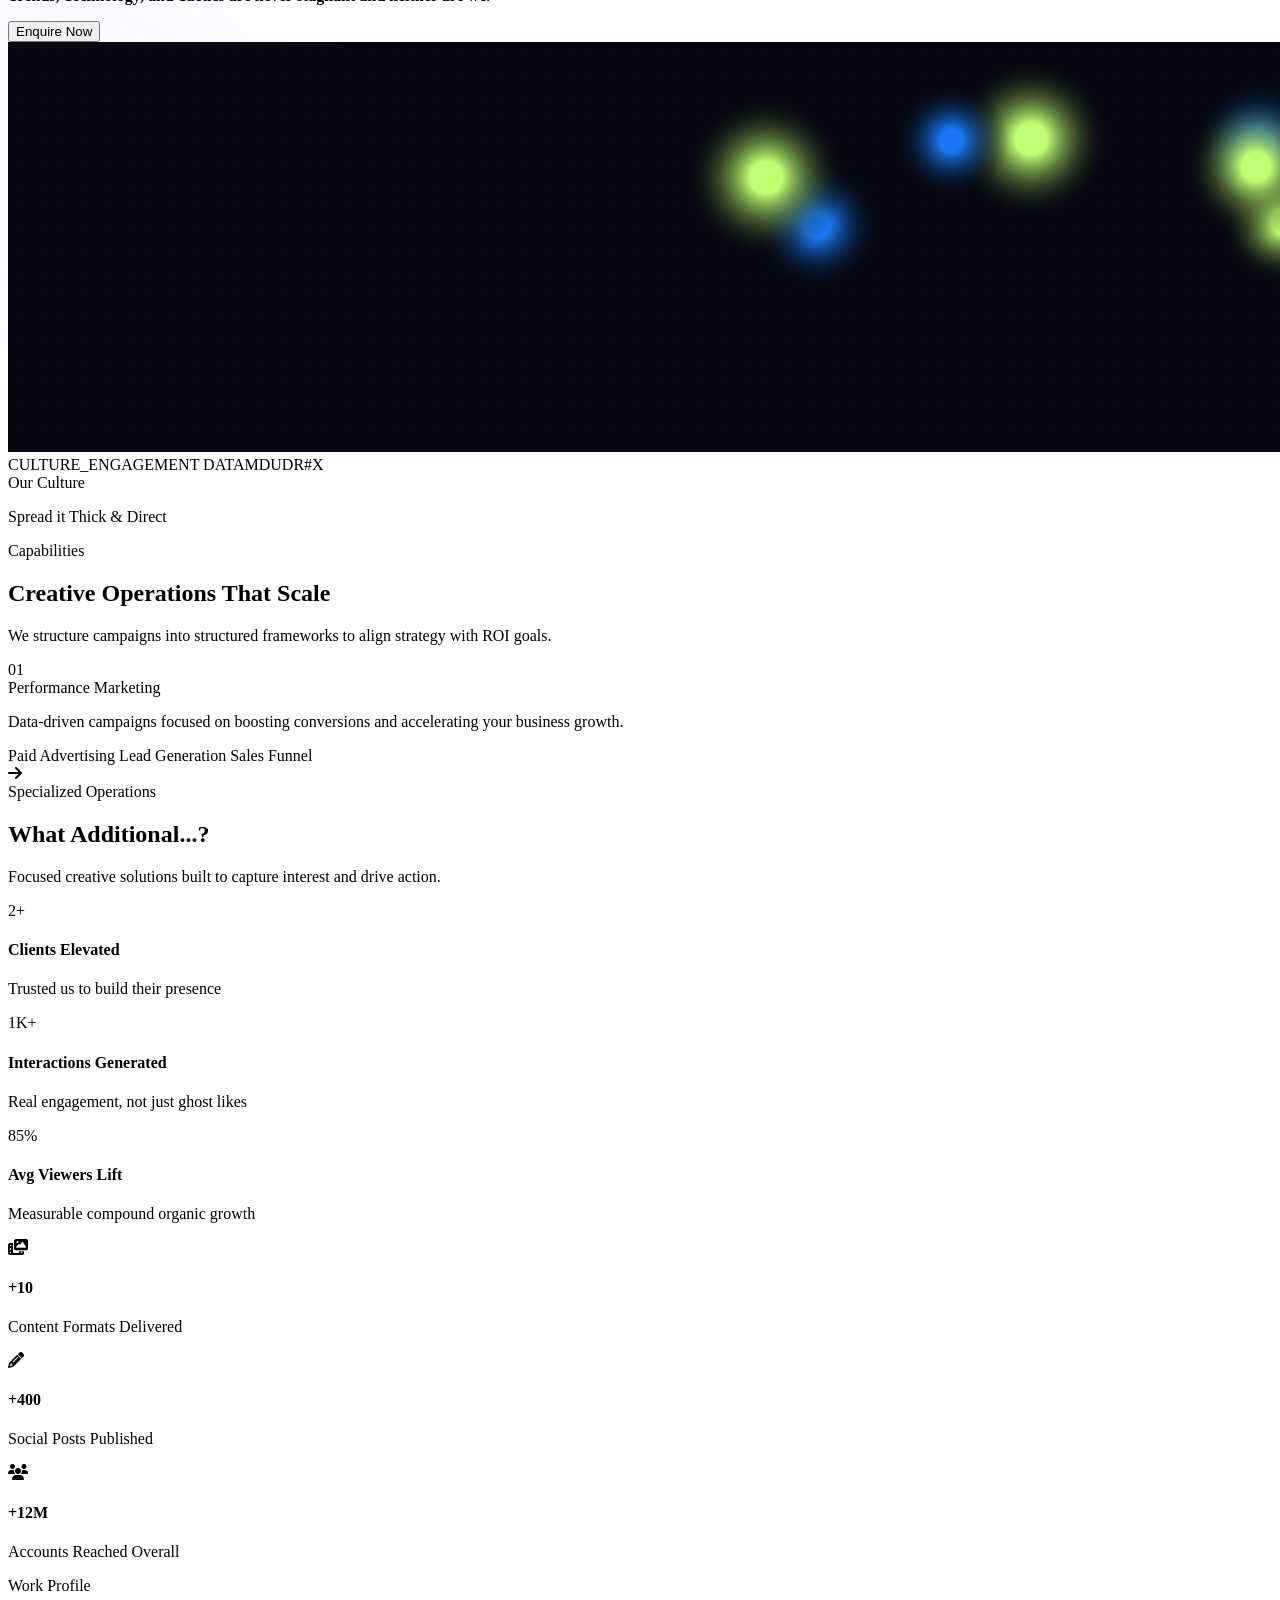
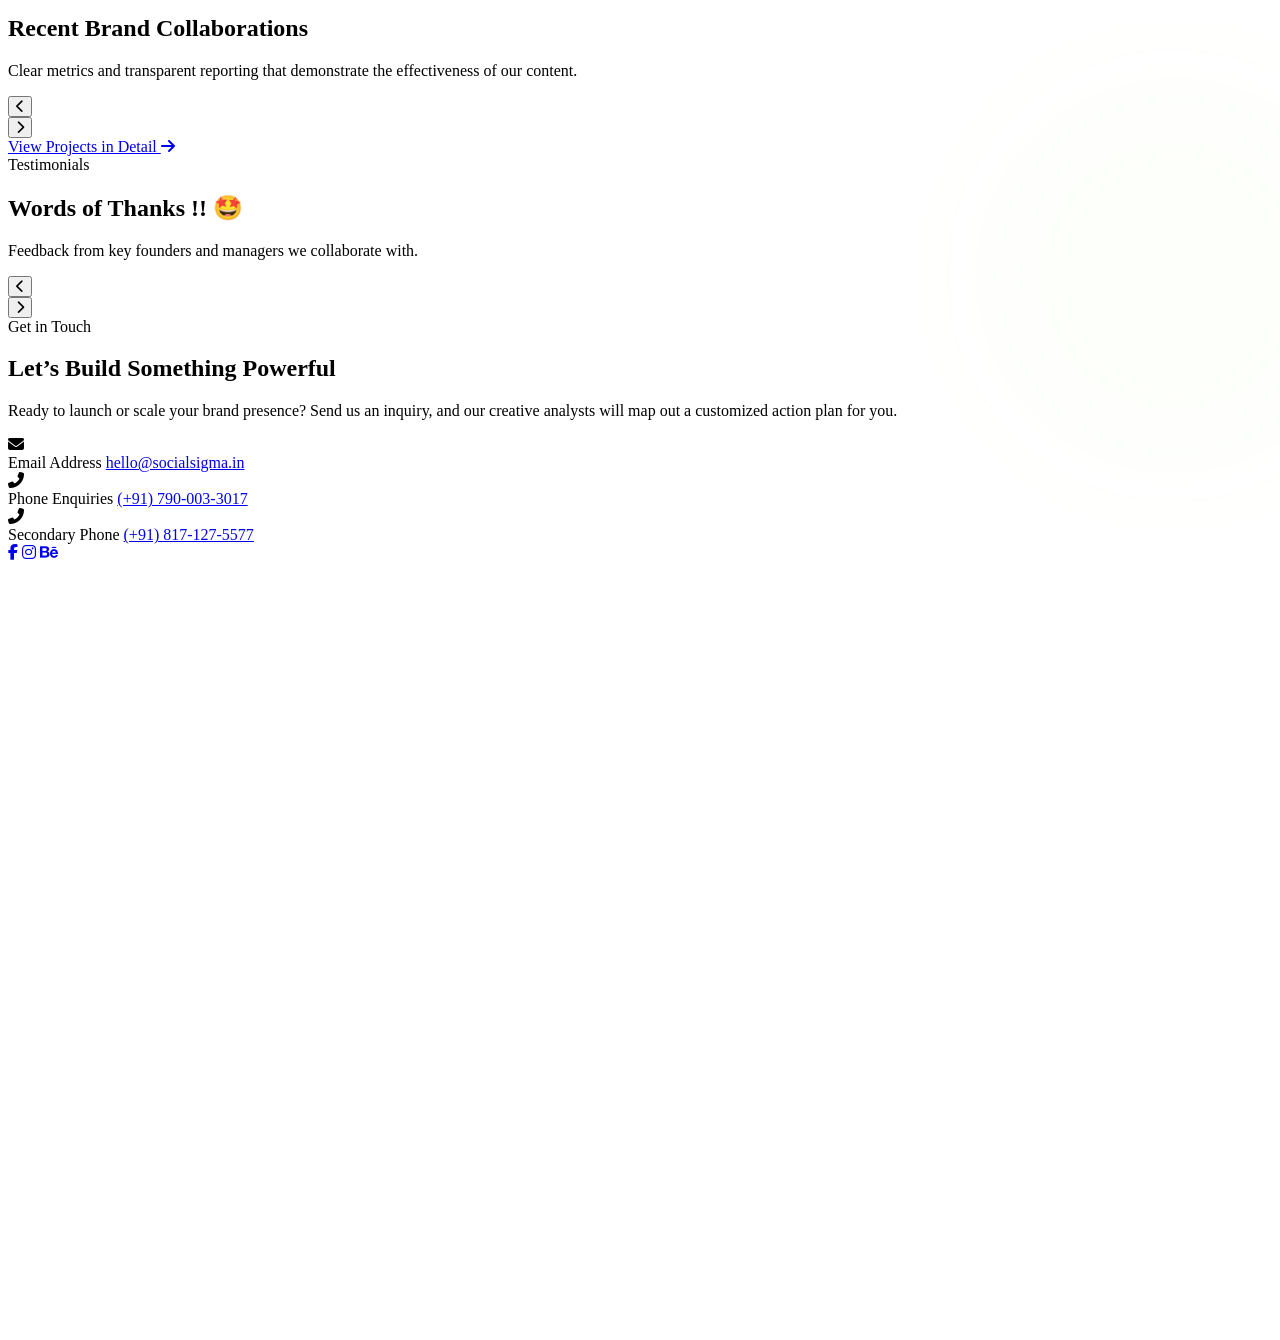
==== commit 6b70835f: "Replace homepage hero with English-only bold creative editorial layout" ====
--- a/index.html
+++ b/index.html
@@ -22,6 +22,7 @@
     <!-- Styling Stylesheet -->
   <link rel="stylesheet" href="css/style.css">
   <link rel="stylesheet" href="css/motion.css">
+  <link rel="stylesheet" href="css/hero-bold.css">
   
   <!-- FontAwesome for Premium Icons -->
   <link rel="stylesheet" href="https://cdnjs.cloudflare.com/ajax/libs/font-awesome/6.4.0/css/all.min.css">
@@ -149,158 +150,116 @@
   </header>
 
   <!-- --- Hero Section --- -->
-  <section class="hero" id="hero">
-    <div class="motion-hero-stage" aria-hidden="true">
-      <div class="motion-hero-grid"></div>
-      <div class="motion-hero-halo"><div class="motion-hero-orbit"></div><div class="motion-hero-orbit motion-hero-orbit--inner"></div></div>
-      <div class="motion-hero-sweep"></div>
-      <span class="motion-hero-code">SOCIAL SIGMA / DIGITAL FIRST / CREATIVE ALWAYS</span>
-    </div>
-    <div class="motion-hero-side" aria-hidden="true">
-      STRATEGY <span class="motion-dash"></span> DESIGN <span class="motion-dash"></span> PERFORMANCE
-    </div>
-    <div class="hero-bg-blobs">
-      <div class="blob blob-blue" id="blob-1"></div>
-      <div class="blob blob-lime" id="blob-2"></div>
-    </div>
-    
-    <div class="hero-container">
-      <div class="hero-content reveal-item">
-        <div class="motion-hero-live" aria-hidden="true">
-          <span class="motion-live-light"></span><strong>IDEAS IN MOTION</strong>
-          <span class="motion-bar"></span> CREATIVE &times; PERFORMANCE
-        </div>
-        <div class="hero-tag">
-          <span></span> Gurgaon's Best Creative Marketing Agency
-        </div>
-        <h1 class="hero-title">
-          Dikhega tabhi toh<br>
-          <span class="lime-glow">Bikega.</span>
+  <section class="hero bold-hero" id="hero" aria-labelledby="bold-hero-title">
+    <div class="bold-hero__scene" aria-hidden="true">
+      <span class="bold-hero__ambient bold-hero__ambient--blue"></span>
+      <span class="bold-hero__ambient bold-hero__ambient--lime"></span>
+      <span class="bold-hero__grid"></span>
+      <span class="bold-hero__cross bold-hero__cross--one">+</span>
+      <span class="bold-hero__cross bold-hero__cross--two">+</span>
+      <span class="bold-hero__cross bold-hero__cross--three">+</span>
+    </div>
+
+    <div class="bold-hero__masthead" aria-hidden="true">
+      <span><span class="bold-hero__masthead-icon">✳</span> SOCIAL SIGMA / CREATIVE GROWTH STUDIO</span>
+      <span>INDEPENDENT MINDS. GLOBAL AMBITION. <span class="bold-hero__masthead-mark">↗</span></span>
+    </div>
+
+    <div class="bold-hero__layout">
+      <div class="bold-hero__copy">
+        <div class="bold-hero__eyebrow">
+          <span class="bold-hero__pulse"></span>
+          CREATIVE THINKING. REAL-WORLD IMPACT.
+          <span class="bold-hero__eyebrow-no">/ 001</span>
+        </div>
+
+        <h1 class="bold-hero__headline" id="bold-hero-title">
+          <span class="bold-hero__headline-line"><span class="bold-hero__headline-word">MAKE YOUR</span></span>
+          <span class="bold-hero__headline-line bold-hero__headline-line--brand">
+            <span class="bold-hero__headline-word">BRAND</span>
+            <span class="bold-hero__headline-burst" aria-hidden="true">✳</span>
+          </span>
+          <span class="bold-hero__headline-line bold-hero__headline-line--final"><span class="bold-hero__headline-word">UNMISSABLE<span class="bold-hero__headline-period">.</span></span></span>
         </h1>
-        <p class="hero-desc">
-          We craft future-ready brands through a perfect fusion of creative content, performance marketing, and data-driven scaling strategies.
-        </p>
-        <div class="hero-ctas">
-          <button class="btn-primary" id="hero-cta-get-started" onclick="document.getElementById('contact').scrollIntoView({behavior: 'smooth'})">
-            Get Started <i class="fas fa-rocket"></i>
-          </button>
-          <button class="btn-secondary" id="hero-cta-view-work" onclick="window.location.href='portfolio.html'">
-            View Work <i class="fas fa-location-arrow"></i>
-          </button>
-        </div>
-        
-        <div class="hero-socials">
-          <span class="hero-social-label">Follow Us</span>
-          <div class="hero-social-links">
-            <a href="https://www.facebook.com/socialsigma.in" target="_blank" class="hero-social-link" aria-label="Facebook"><i class="fab fa-facebook-f"></i></a>
-            <a href="https://www.instagram.com/socialsigma.in/" target="_blank" class="hero-social-link" aria-label="Instagram"><i class="fab fa-instagram"></i></a>
-            <a href="https://www.behance.net/social_sigma" target="_blank" class="hero-social-link" aria-label="Behance"><i class="fab fa-behance"></i></a>
-          </div>
-        </div>
-      </div>
-      
-      <!-- Interactive Dashboard Panels with Live Analytics & Meta Ads Manager Simulation -->
-      <div class="hero-image-wrap reveal-item reveal-delay-2">
-        <div class="hero-dashboard-container" id="hero-dashboard">
-          
-          <!-- Panel 1: Main Analytics Graph Panel -->
-          <div class="dashboard-panel panel-main" data-speed="1.2" id="hero-panel-main">
-            <div class="panel-header">
-              <div class="window-dots">
-                <span class="dot red"></span>
-                <span class="dot yellow"></span>
-                <span class="dot green"></span>
-              </div>
-              <span class="panel-title">Sigma Real-time Analytics</span>
-              <span class="panel-status-live"><span class="pulse-dot"></span> Live</span>
-            </div>
-            <div class="panel-body">
-              <div class="main-chart-container">
-                <div class="chart-legend">
-                  <span><i class="fas fa-circle text-blue"></i> Paid Traffic</span>
-                  <span><i class="fas fa-circle text-lime"></i> Conversions</span>
-                </div>
-                <!-- Animated Line SVG Graph -->
-                <svg class="analytics-svg-chart" viewBox="0 0 500 200" preserveAspectRatio="none">
-                  <defs>
-                    <linearGradient id="glow-grad-blue" x1="0" y1="0" x2="0" y2="1">
-                      <stop offset="0%" stop-color="#1877F2" stop-opacity="0.4"/>
-                      <stop offset="100%" stop-color="#1877F2" stop-opacity="0"/>
-                    </linearGradient>
-                    <linearGradient id="glow-grad-lime" x1="0" y1="0" x2="0" y2="1">
-                      <stop offset="0%" stop-color="#c1ff72" stop-opacity="0.3"/>
-                      <stop offset="100%" stop-color="#c1ff72" stop-opacity="0"/>
-                    </linearGradient>
-                  </defs>
-                  <!-- Blue Line (Traffic) -->
-                  <path class="chart-path-blue" d="M 0,160 Q 80,120 160,150 T 320,80 T 480,40" fill="none" stroke="#1877F2" stroke-width="3" />
-                  <path class="chart-area-blue" d="M 0,160 Q 80,120 160,150 T 320,80 T 480,40 L 480,200 L 0,200 Z" fill="url(#glow-grad-blue)" />
-                  
-                  <!-- Lime Line (Conversions) -->
-                  <path class="chart-path-lime" d="M 0,180 Q 70,160 140,110 T 280,140 T 480,25" fill="none" stroke="#c1ff72" stroke-width="4" />
-                  <path class="chart-area-lime" d="M 0,180 Q 70,160 140,110 T 280,140 T 480,25 L 480,200 L 0,200 Z" fill="url(#glow-grad-lime)" />
-                  
-                  <!-- Pulse Marker Dot -->
-                  <circle cx="480" cy="25" r="5" fill="#c1ff72" class="chart-marker-pulse" />
-                </svg>
-              </div>
-            </div>
-            <div class="panel-footer">
-              <div class="footer-stat">
-                <span class="stat-label">Active Users</span>
-                <span class="stat-value" id="dashboard-active-users">2,480</span>
-              </div>
-              <div class="footer-stat">
-                <span class="stat-label">Daily Reach</span>
-                <span class="stat-value" id="dashboard-daily-reach">452.8K</span>
-              </div>
-            </div>
-          </div>
-
-          <!-- Panel 2: Meta Ads Manager Campaign Panel (Overlapping Top Right) -->
-          <div class="dashboard-panel panel-ads" data-speed="1.8" id="hero-panel-ads">
-            <div class="panel-header">
-              <i class="fab fa-facebook text-blue"></i>
-              <span class="panel-title">Campaign: Scaling_ScaleUp</span>
-              <span class="campaign-badge-active">Active</span>
-            </div>
-            <div class="panel-body">
-              <div class="ads-quick-metrics">
-                <div class="quick-metric">
-                  <span class="q-label">Amount Spent</span>
-                  <span class="q-value text-white" id="meta-spend">$12,482.40</span>
-                </div>
-                <div class="quick-metric">
-                  <span class="q-label">ROAS</span>
-                  <span class="q-value text-lime">5.82x</span>
-                </div>
-              </div>
-              <div class="ads-progress-meters">
-                <div class="meter-row">
-                  <div class="meter-labels">
-                    <span>CTR: <span class="text-lime">4.2%</span></span>
-                    <span>Impressions: <span id="meta-impressions">82,450</span></span>
-                  </div>
-                  <div class="meter-bar-track">
-                    <div class="meter-bar-fill" style="width: 78%;"></div>
-                  </div>
-                </div>
-              </div>
-            </div>
-          </div>
-
-          <!-- Panel 3: Leads & ROI Float Badge (Overlapping Bottom Left) -->
-          <div class="dashboard-panel panel-badge" data-speed="0.8" id="hero-panel-badge">
-            <div class="badge-icon-wrap">
-              <i class="fas fa-arrow-trend-up text-lime"></i>
-            </div>
-            <div class="badge-details">
-              <span class="badge-label">Avg CPA Saved</span>
-              <span class="badge-value">-32.4%</span>
-            </div>
-          </div>
-
-        </div>
+
+        <div class="bold-hero__intro-row">
+          <div class="bold-hero__intro-rule" aria-hidden="true"></div>
+          <p class="bold-hero__intro">We turn bold ideas into magnetic brands through scroll-stopping content, powerful digital experiences, and performance-led marketing.</p>
+        </div>
+
+        <div class="bold-hero__actions">
+          <a class="bold-hero__cta bold-hero__cta--primary" href="#contact" id="hero-cta-get-started">
+            <span>LET'S BUILD SOMETHING</span>
+            <span class="bold-hero__cta-icon" aria-hidden="true"><i class="fas fa-arrow-up-right-from-square"></i></span>
+          </a>
+          <a class="bold-hero__cta bold-hero__cta--secondary" href="portfolio.html" id="hero-cta-view-work">
+            EXPLORE OUR WORK <span aria-hidden="true">↗</span>
+          </a>
+        </div>
+
+        <div class="bold-hero__signature" aria-label="Core services">
+          <span class="bold-hero__signature-symbol" aria-hidden="true">✷</span>
+          <span>STRATEGY <i></i> CONTENT <i></i> PERFORMANCE <i></i> CULTURE</span>
+        </div>
+      </div>
+
+      <div class="bold-hero__showcase" aria-label="Animated illustration of creative brand campaigns and marketing concepts">
+        <div class="bold-hero__showcase-glow" aria-hidden="true"></div>
+        <div class="bold-hero__orbit bold-hero__orbit--outer" aria-hidden="true"></div>
+        <div class="bold-hero__orbit bold-hero__orbit--inner" aria-hidden="true"></div>
+        <span class="bold-hero__showcase-coordinate" aria-hidden="true">CREATIVE FREQUENCY / 001—∞</span>
+
+        <div class="bold-hero__artboard bold-hero__parallax-layer" data-hero-depth="1">
+          <div class="bold-hero__artboard-head">
+            <span class="bold-hero__artboard-dots" aria-hidden="true"><i></i><i></i><i></i></span>
+            <span>SOCIAL SIGMA / DESIGN LAB</span>
+            <span>SS—01</span>
+          </div>
+          <div class="bold-hero__artboard-body">
+            <span class="bold-hero__artboard-sun" aria-hidden="true"></span>
+            <span class="bold-hero__artboard-ring" aria-hidden="true"></span>
+            <span class="bold-hero__artboard-shape" aria-hidden="true"></span>
+            <span class="bold-hero__artboard-mini">THE ART OF ATTENTION</span>
+            <span class="bold-hero__artboard-title">STOP<br>THE<br><em>SCROLL.</em></span>
+            <span class="bold-hero__artboard-arrow" aria-hidden="true">↗</span>
+            <span class="bold-hero__artboard-bottom">IDEAS THAT INTERRUPT THE ORDINARY <span>© SS</span></span>
+          </div>
+        </div>
+
+        <div class="bold-hero__floating bold-hero__floating--idea bold-hero__parallax-layer" data-hero-depth="1.55">
+          <span class="bold-hero__floating-index">01 / OUR MINDSET</span>
+          <strong>THINK<br><em>BIGGER.</em></strong>
+          <span class="bold-hero__floating-tiny">NO BORING BRANDS ALLOWED.</span>
+          <span class="bold-hero__floating-arrow" aria-hidden="true">↗</span>
+        </div>
+
+        <div class="bold-hero__floating bold-hero__floating--signal bold-hero__parallax-layer" data-hero-depth=".65">
+          <span class="bold-hero__floating-index">02 / THE APPROACH</span>
+          <strong>CREATIVE<br>MEETS<br>PERFORMANCE.</strong>
+          <div class="bold-hero__signal-lines" aria-hidden="true">
+            <i></i><i></i><i></i><i></i><i></i><i></i><i></i><i></i><i></i><i></i><i></i>
+          </div>
+        </div>
+
+        <span class="bold-hero__sticker bold-hero__parallax-layer" data-hero-depth="2" aria-hidden="true">
+          MADE TO<br>STAND OUT <span>↗</span>
+        </span>
+        <div class="bold-hero__sparkle bold-hero__sparkle--one" aria-hidden="true">✳</div>
+        <div class="bold-hero__sparkle bold-hero__sparkle--two" aria-hidden="true">✳</div>
+      </div>
+    </div>
+
+    <div class="bold-hero__bottom">
+      <a class="bold-hero__scroll-prompt" href="#about">
+        <span class="bold-hero__scroll-arrow" aria-hidden="true">↓</span> SCROLL TO EXPLORE
+      </a>
+      <div class="bold-hero__availability"><span class="bold-hero__pulse"></span> OPEN FOR BOLD COLLABORATIONS</div>
+    </div>
+
+    <div class="bold-hero__ticker" aria-label="Our creative services">
+      <div class="bold-hero__ticker-track" aria-hidden="true">
+        <span>BRAND STRATEGY <b>✳</b> SOCIAL MEDIA <b>✳</b> CONTENT PRODUCTION <b>✳</b> PERFORMANCE MARKETING <b>✳</b> DIGITAL EXPERIENCES <b>✳</b></span>
+        <span>BRAND STRATEGY <b>✳</b> SOCIAL MEDIA <b>✳</b> CONTENT PRODUCTION <b>✳</b> PERFORMANCE MARKETING <b>✳</b> DIGITAL EXPERIENCES <b>✳</b></span>
       </div>
     </div>
   </section>
@@ -605,6 +564,7 @@
   <!-- Main application script -->
   <script src="js/app.js"></script>
   <script src="js/motion.js"></script>
+  <script src="js/hero-bold.js"></script>
 
 </body>
 </html>
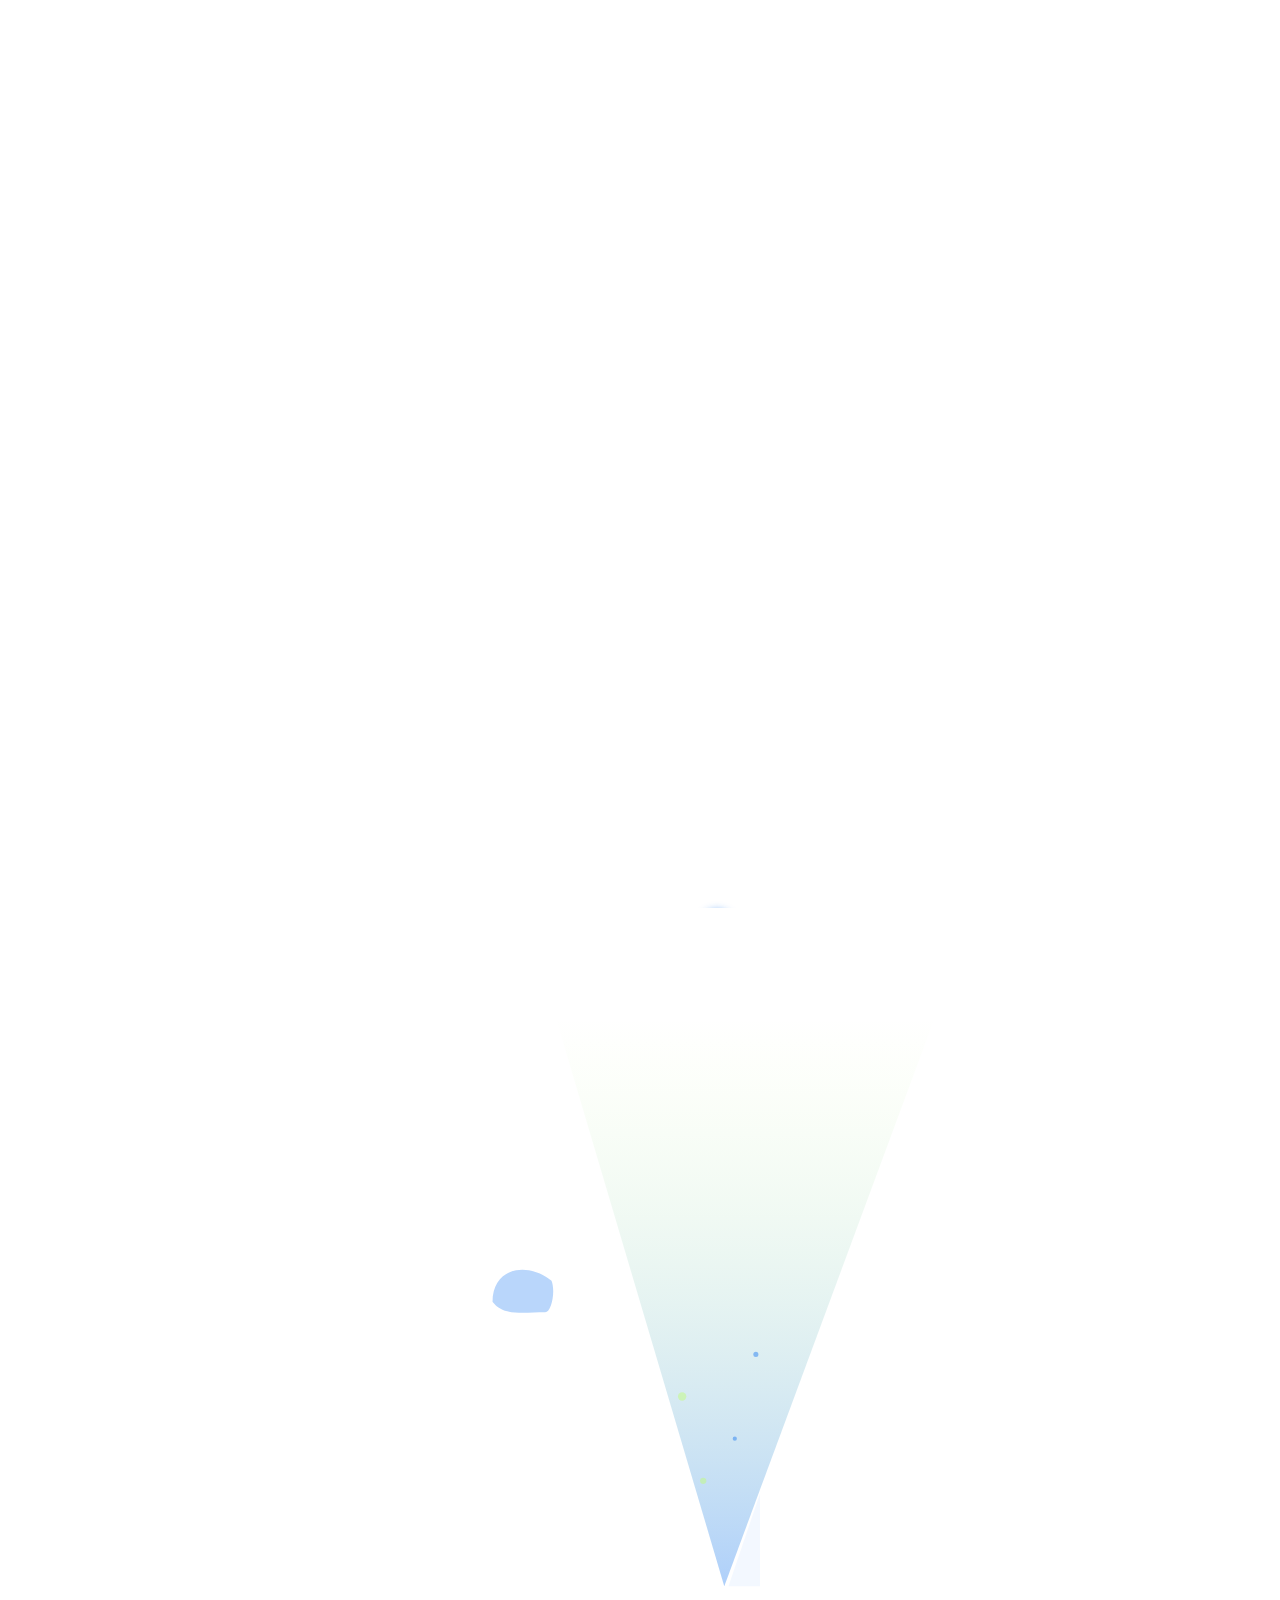
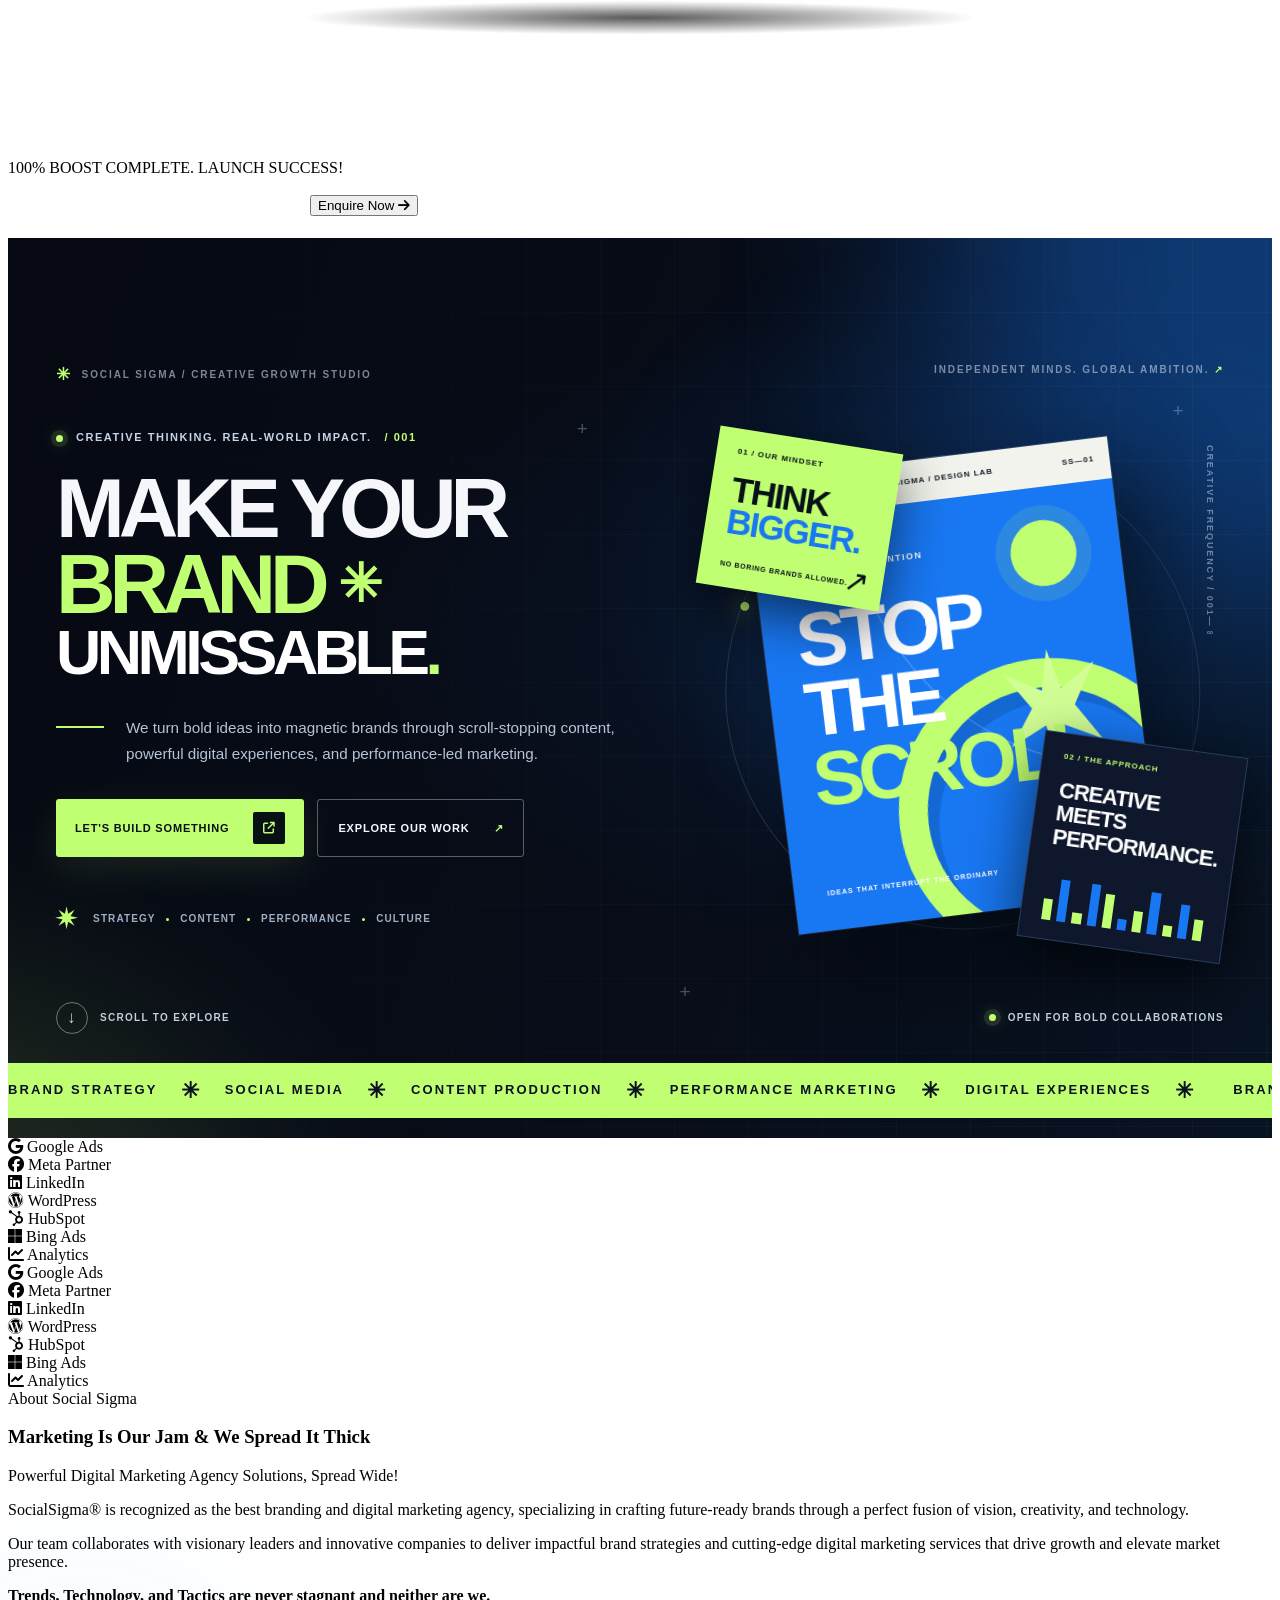
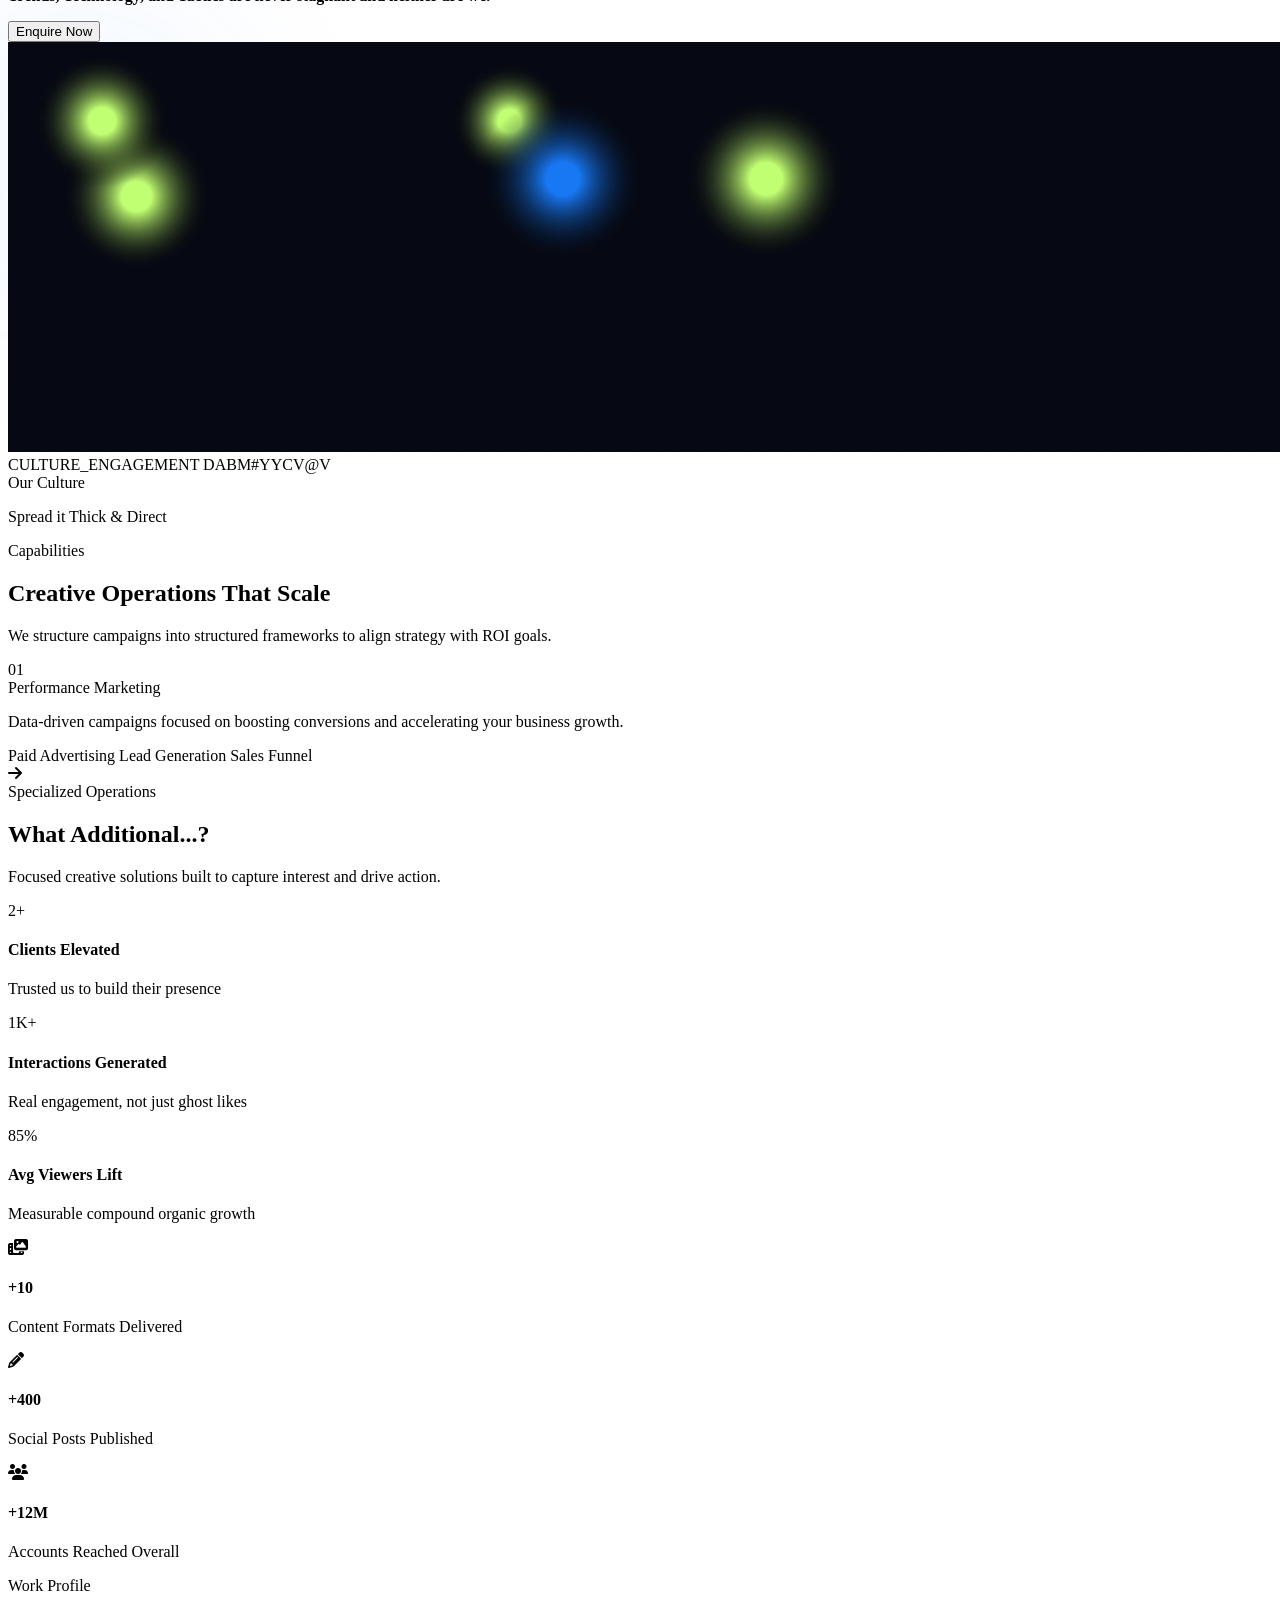
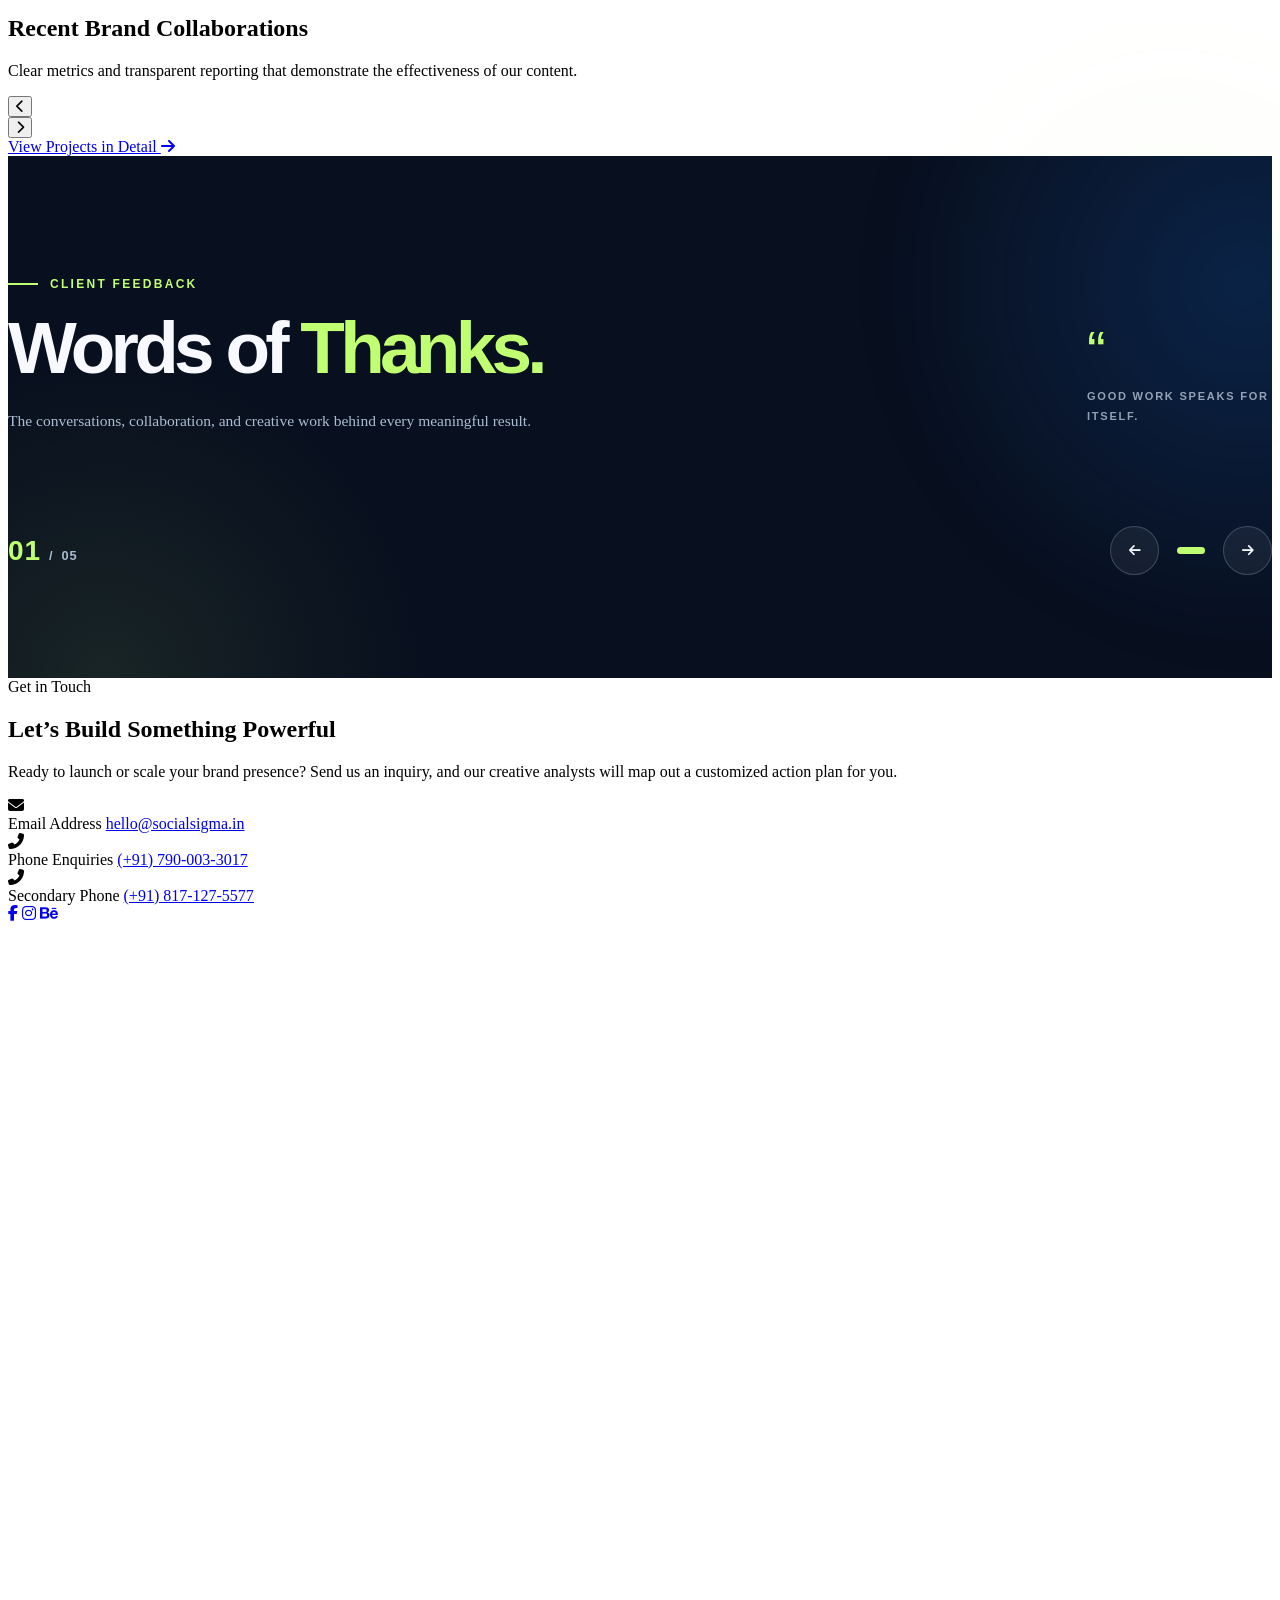
==== commit 4df39519: "Refine anonymous client feedback in index.html" ====
--- a/index.html
+++ b/index.html
@@ -23,6 +23,7 @@
   <link rel="stylesheet" href="css/style.css">
   <link rel="stylesheet" href="css/motion.css">
   <link rel="stylesheet" href="css/hero-bold.css">
+  <link rel="stylesheet" href="css/testimonials-v2.css">
   
   <!-- FontAwesome for Premium Icons -->
   <link rel="stylesheet" href="https://cdnjs.cloudflare.com/ajax/libs/font-awesome/6.4.0/css/all.min.css">
@@ -455,25 +456,33 @@
   </section>
 
   <!-- --- Client Reviews Testimonials --- -->
-  <section class="section-padding testimonials" id="testimonials">
-    <div class="container">
-      <div class="section-header reveal-item">
-        <span class="section-tag">Testimonials</span>
-        <h2 class="section-title">Words of Thanks !! 🤩</h2>
-        <p class="section-desc">Feedback from key founders and managers we collaborate with.</p>
-      </div>
-      
-      <div class="portfolio-slider-container reveal-item">
+  <section class="section-padding testimonials" id="testimonials" aria-labelledby="reviews-title">
+    <div class="container">
+      <div class="section-header review-section-head reveal-item">
+        <div class="review-section-heading">
+          <span class="review-kicker">Client feedback</span>
+          <h2 class="section-title" id="reviews-title">Words of <span class="review-title-accent">Thanks.</span></h2>
+          <p class="section-desc">The conversations, collaboration, and creative work behind every meaningful result.</p>
+        </div>
+        <div class="review-header-aside" aria-hidden="true">
+          <span class="review-aside-mark">“</span>
+          GOOD WORK SPEAKS FOR ITSELF.
+        </div>
+      </div>
+
+      <div class="portfolio-slider-container review-slider-shell reveal-item" aria-label="Client feedback carousel">
         <div class="slider-wrapper">
-          <div class="testimonials-track" id="testimonials-mount">
-            <!-- Testimonials loaded via js/data/testimonials.js -->
-          </div>
-        </div>
-        
-        <div class="slider-controls">
-          <button class="btn-slider" id="btn-test-prev" aria-label="Previous Review"><i class="fas fa-chevron-left"></i></button>
-          <div class="slider-dots" id="test-dots"></div>
-          <button class="btn-slider" id="btn-test-next" aria-label="Next Review"><i class="fas fa-chevron-right"></i></button>
+          <div class="testimonials-track" id="testimonials-mount" aria-live="polite">
+            <!-- Original review text rendered from js/data/testimonials.js; no personal names -->
+          </div>
+        </div>
+        <div class="slider-controls review-controls">
+          <div class="review-count" aria-hidden="true"><span class="review-count-current" id="review-current">01</span><span>/</span><span id="review-total">05</span></div>
+          <div class="review-controls-right">
+            <button class="btn-slider" id="btn-test-prev" aria-label="Previous review"><i class="fas fa-arrow-left"></i></button>
+            <div class="slider-dots" id="test-dots" aria-label="Choose review"></div>
+            <button class="btn-slider" id="btn-test-next" aria-label="Next review"><i class="fas fa-arrow-right"></i></button>
+          </div>
         </div>
       </div>
     </div>
--- a/css/hero-bold.css
+++ b/css/hero-bold.css
@@ -0,0 +1,80 @@
+/* Social Sigma / Creative Bold Hero — standalone scoped redesign */
+#hero.bold-hero{--bh-blue:#1877f2;--bh-lime:#c1ff72;--bh-ink:#050811;position:relative;display:block;isolation:isolate;min-height:100svh;overflow:hidden;padding:0;background:#060a13;color:#f5f7fb;font-family:var(--font-heading,'Outfit',sans-serif)}
+.bold-hero *{box-sizing:border-box}
+.bold-hero__scene{position:absolute;inset:0;pointer-events:none;z-index:-1;overflow:hidden;background:radial-gradient(ellipse at 80% 44%,#13396b45,transparent 47%),linear-gradient(110deg,#060912,#080d19 62%,#081322)}
+.bold-hero__ambient{position:absolute;display:block;width:57vw;aspect-ratio:1;border-radius:50%;filter:blur(110px);opacity:.4;will-change:transform}
+.bold-hero__ambient--blue{background:#1877f2;right:-31vw;top:-28vw}
+.bold-hero__ambient--lime{background:#c1ff72;left:-36vw;bottom:-44vw;opacity:.13}
+.bold-hero__grid{position:absolute;inset:0;background-image:linear-gradient(#b2c6ff0b 1px,transparent 1px),linear-gradient(90deg,#b2c6ff0b 1px,transparent 1px);background-size:74px 74px;mask-image:linear-gradient(90deg,transparent 3%,#0008 45%,#000 100%)}
+.bold-hero__cross{position:absolute;color:#b9deff55;font-size:19px;font-weight:300;animation:bh-twinkle 3s ease-in-out infinite alternate}
+.bold-hero__cross--one{left:45%;top:20%}.bold-hero__cross--two{right:7%;top:18%;animation-delay:1s}.bold-hero__cross--three{right:46%;bottom:15%;animation-delay:1.6s}
+.bold-hero__masthead{width:min(100% - 96px,1440px);margin:0 auto;position:relative;display:flex;justify-content:space-between;gap:20px;padding-top:125px;text-transform:uppercase;font:700 10px/1.4 var(--font-body,'Inter',sans-serif);letter-spacing:.19em;color:#aebaccb5}
+.bold-hero__masthead-icon{font-size:17px;color:var(--bh-lime);vertical-align:middle;margin-right:5px}.bold-hero__masthead-mark{color:var(--bh-lime)}
+.bold-hero__layout{width:min(100% - 96px,1440px);min-height:610px;margin:0 auto;display:grid;grid-template-columns:minmax(0,1.05fr) minmax(0,.95fr);align-items:center;gap:20px;position:relative;z-index:2}
+.bold-hero__copy{position:relative;z-index:3;padding:44px 0 60px}.bold-hero__eyebrow{display:flex;align-items:center;gap:13px;text-transform:uppercase;font:700 11px/1.4 var(--font-body,'Inter',sans-serif);letter-spacing:.14em;color:#c6d3e7;margin-bottom:24px}.bold-hero__eyebrow-no{color:var(--bh-lime)}
+.bold-hero__pulse{display:inline-block;flex:0 0 7px;width:7px;height:7px;border-radius:50%;background:var(--bh-lime);box-shadow:0 0 0 5px #c1ff721b,0 0 16px #c1ff7290;animation:bh-pulse 2.5s ease-in-out infinite}
+.bold-hero__headline{font-size:clamp(3.4rem,6.45vw,7rem);line-height:.925;letter-spacing:-.074em;font-weight:900;margin:0 0 34px;color:#f5f7fb;text-transform:uppercase;max-width:900px}
+.bold-hero__headline-line{display:flex;width:max-content;max-width:100%;position:relative;overflow:visible;white-space:nowrap}
+.bold-hero__headline-line--brand{gap:14px;color:var(--bh-lime);align-items:center}
+.bold-hero__headline-line--final{font-size:.76em;letter-spacing:-.072em;color:#fff}
+.bold-hero__headline-word{display:inline-block}
+.bold-hero__headline-burst{display:inline-block;font-size:.64em;line-height:1;animation:bh-spin 16s linear infinite}
+.bold-hero__headline-period{color:var(--bh-lime)}
+.bold-hero__intro-row{display:flex;align-items:flex-start;gap:22px;max-width:560px;margin:0 0 31px}.bold-hero__intro-rule{height:2px;width:48px;flex:0 0 48px;background:var(--bh-lime);margin-top:11px}.bold-hero__intro{font:400 clamp(14px,1.19vw,17px)/1.75 var(--font-body,'Inter',sans-serif);color:#b7c4d6;margin:0}
+.bold-hero__actions{display:flex;align-items:center;flex-wrap:wrap;gap:13px}.bold-hero__cta{min-height:58px;display:inline-flex;align-items:center;gap:24px;justify-content:center;padding:12px 19px;text-decoration:none;border-radius:3px;font:800 11px/1.3 var(--font-body,'Inter',sans-serif);letter-spacing:.075em;transition:transform .35s,background .35s,color .35s,box-shadow .35s}
+.bold-hero__cta--primary{background:var(--bh-lime);color:#071012;box-shadow:0 12px 40px #c1ff721c}.bold-hero__cta--primary:hover{transform:translateY(-4px);background:#d7ffad;box-shadow:0 20px 55px #c1ff7240;color:#071012}.bold-hero__cta-icon{width:32px;height:32px;display:grid;place-items:center;border-radius:2px;background:#071012;color:var(--bh-lime);font-size:12px}.bold-hero__cta--secondary{border:1px solid #ffffff55;color:#f4f8ff;padding-inline:20px}.bold-hero__cta--secondary:hover{background:#fff;color:#08111e;transform:translateY(-4px)}.bold-hero__cta--secondary span{color:var(--bh-lime)}.bold-hero__cta--secondary:hover span{color:#1877f2}
+.bold-hero__signature{display:flex;gap:16px;align-items:center;margin-top:44px;color:#9eafc4;font:700 10px/1.5 var(--font-body,'Inter',sans-serif);letter-spacing:.11em}.bold-hero__signature-symbol{color:var(--bh-lime);font-size:24px}.bold-hero__signature i{display:inline-block;vertical-align:middle;width:3px;height:3px;background:var(--bh-lime);border-radius:50%;margin:0 7px}
+.bold-hero__showcase{position:relative;min-width:0;height:min(47vw,610px);min-height:440px;perspective:1200px;transform-style:preserve-3d}
+.bold-hero__showcase-glow{position:absolute;inset:15% 1%;border-radius:50%;background:radial-gradient(circle,#1877f270,transparent 68%);filter:blur(40px)}
+.bold-hero__orbit{position:absolute;left:50%;top:50%;width:min(91%,590px);aspect-ratio:1;border:1px solid #a7caff2b;border-radius:50%;transform:translate(-50%,-50%) rotate(-22deg);animation:bh-orbit 30s linear infinite}
+.bold-hero__orbit::after{content:"";position:absolute;width:9px;height:9px;border-radius:50%;background:var(--bh-lime);box-shadow:0 0 22px var(--bh-lime);left:13%;top:15%}.bold-hero__orbit--inner{width:64%;border-style:dashed;border-color:#c1ff7240;animation-direction:reverse;animation-duration:38s}
+.bold-hero__showcase-coordinate{position:absolute;right:2%;top:9%;font:700 9px/1 var(--font-body,'Inter',sans-serif);letter-spacing:.21em;color:#d4e7f97f;writing-mode:vertical-rl}
+.bold-hero__artboard{position:absolute;left:13%;top:11%;width:70%;height:76%;background:#e8f4e6;box-shadow:28px 40px 80px #01050b9a,0 0 0 1px #fff2;transform:rotate(-7deg);will-change:transform}
+.bold-hero__artboard-head{height:42px;background:#f1f3ec;color:#111b25;display:flex;align-items:center;justify-content:space-between;padding:0 15px;font:800 8px/1 var(--font-body,'Inter',sans-serif);letter-spacing:.12em}
+.bold-hero__artboard-dots{display:flex;gap:4px}.bold-hero__artboard-dots i{width:6px;height:6px;border:1px solid #1b252c;border-radius:50%}.bold-hero__artboard-dots i:first-child{background:#1877f2}
+.bold-hero__artboard-body{position:relative;height:calc(100% - 42px);overflow:hidden;background:#1877f2;color:#fff;padding:13% 9% 9%;isolation:isolate}
+.bold-hero__artboard-body:before{content:"";position:absolute;right:-50%;top:-50%;width:120%;height:120%;border:1px solid #ffffff4a;border-radius:50%;transform:rotate(-30deg)}.bold-hero__artboard-body:after{content:"";position:absolute;inset:0;background:linear-gradient(120deg,transparent 40%,#ffffff16 50%,transparent 60%);background-size:300% 100%;animation:bh-shine 7s ease-in-out infinite;pointer-events:none}
+.bold-hero__artboard-ring{position:absolute;right:-14%;bottom:-14%;width:83%;aspect-ratio:1;border:29px solid #c1ff72;border-radius:50%;filter:drop-shadow(10px 14px 0 #02070c22);animation:bh-art-ring 13s ease-in-out infinite alternate}
+.bold-hero__artboard-sun{position:absolute;top:8%;right:12%;width:18%;aspect-ratio:1;border-radius:50%;background:#c1ff72;box-shadow:0 0 0 15px #c1ff7220}
+.bold-hero__artboard-shape{position:absolute;right:11%;top:39%;width:25%;height:28%;background:#d2ff94;clip-path:polygon(50% 0%,61% 35%,100% 15%,74% 50%,100% 82%,60% 66%,51% 100%,40% 65%,0 80%,27% 49%,0 17%,40% 35%);animation:bh-spin 18s linear infinite}
+.bold-hero__artboard-mini{display:block;position:relative;z-index:2;font:800 9px/1.2 var(--font-body,'Inter',sans-serif);letter-spacing:.16em;margin-bottom:31px}
+.bold-hero__artboard-title{position:relative;z-index:2;display:block;font:900 clamp(3.2rem,6vw,6rem)/.91 var(--font-heading,'Outfit',sans-serif);letter-spacing:-.075em}.bold-hero__artboard-title em{font-style:normal;color:#c1ff72}
+.bold-hero__artboard-arrow{position:absolute;z-index:2;right:9%;bottom:11%;font-size:45px;color:#c1ff72}
+.bold-hero__artboard-bottom{position:absolute;bottom:8%;left:9%;right:9%;font:800 7px/1.2 var(--font-body,'Inter',sans-serif);letter-spacing:.15em;display:flex;justify-content:space-between;z-index:3}
+.bold-hero__floating{position:absolute;z-index:5;box-shadow:0 18px 54px #0009;padding:19px 21px;will-change:transform}
+.bold-hero__floating--idea{width:185px;left:1%;top:8%;background:#c1ff72;color:#06111a;transform:rotate(9deg);animation:bh-bob-idea 5.5s ease-in-out infinite alternate}
+.bold-hero__floating-index{display:block;font:800 8px/1 var(--font-body,'Inter',sans-serif);letter-spacing:.12em;margin-bottom:18px}
+.bold-hero__floating--idea strong{display:block;font:900 35px/.92 var(--font-heading,'Outfit',sans-serif);letter-spacing:-.05em}.bold-hero__floating--idea strong em{font-style:normal;color:#1877f2}
+.bold-hero__floating-tiny{display:block;margin-top:22px;font:800 7px/1.3 var(--font-body,'Inter',sans-serif);letter-spacing:.1em}
+.bold-hero__floating-arrow{position:absolute;right:14px;bottom:9px;font-size:30px}
+.bold-hero__floating--signal{right:-2%;bottom:7%;background:#0e172b;color:#fff;border:1px solid #446ea171;width:205px;transform:rotate(8deg);animation:bh-bob-signal 6s ease-in-out infinite alternate}
+.bold-hero__floating--signal .bold-hero__floating-index{color:#c1ff72}
+.bold-hero__floating--signal strong{display:block;font:900 22px/1.06 var(--font-heading,'Outfit',sans-serif);letter-spacing:-.045em}
+.bold-hero__signal-lines{display:flex;height:53px;gap:6px;align-items:end;margin-top:19px}.bold-hero__signal-lines i{display:block;background:#c1ff72;width:100%;height:40%;animation:bh-equalizer 1.8s ease-in-out infinite alternate}.bold-hero__signal-lines i:nth-child(2n){height:80%;animation-delay:-.4s;background:#1877f2}.bold-hero__signal-lines i:nth-child(3n){height:20%;animation-delay:-1s}.bold-hero__signal-lines i:nth-child(5n){height:65%;animation-delay:-.8s}
+.bold-hero__sticker{position:absolute;z-index:6;right:0;top:7%;width:114px;aspect-ratio:1;border-radius:50%;display:flex;flex-direction:column;align-items:center;justify-content:center;text-align:center;background:#fff;color:#0b1320;transform:rotate(17deg);font:900 13px/1.03 var(--font-heading,'Outfit',sans-serif);letter-spacing:-.02em;box-shadow:0 17px 44px #0005;animation:bh-sticker 6s ease-in-out infinite alternate}
+.bold-hero__sticker span{color:#1877f2;font-size:22px;margin-top:3px}
+.bold-hero__sparkle{position:absolute;color:#c1ff72;font-size:35px;animation:bh-spin 15s linear infinite}.bold-hero__sparkle--one{left:8%;bottom:11%}.bold-hero__sparkle--two{right:6%;top:39%;font-size:17px;animation-direction:reverse}
+.bold-hero__bottom{width:min(100% - 96px,1440px);margin:0 auto;padding:5px 0 29px;display:flex;align-items:center;justify-content:space-between;gap:20px;position:relative;z-index:3}
+.bold-hero__scroll-prompt,.bold-hero__availability{display:flex;align-items:center;gap:12px;color:#c2ceda;text-decoration:none;font:800 10px/1.4 var(--font-body,'Inter',sans-serif);letter-spacing:.13em}.bold-hero__scroll-arrow{height:32px;width:32px;display:grid;place-items:center;border:1px solid #ffffff66;border-radius:50%;font-size:17px;animation:bh-arrow 2s ease-in-out infinite}
+.bold-hero__ticker{height:55px;overflow:hidden;position:relative;z-index:4;background:#c1ff72;color:#0a1220;display:flex;align-items:center;border-top:1px solid #c1ff72}
+.bold-hero__ticker-track{display:flex;width:max-content;white-space:nowrap;animation:bh-marquee 27s linear infinite}.bold-hero__ticker-track>span{font:900 13px/1 var(--font-body,'Inter',sans-serif);letter-spacing:.16em;padding-right:20px}.bold-hero__ticker b{font-size:22px;vertical-align:middle;padding:0 18px}
+html.motion-enhanced .bold-hero .hero-content,html.motion-enhanced .bold-hero .hero-title{opacity:1;animation:none}
+html.motion-enhanced .bold-hero .motion-hero-stage,html.motion-enhanced .bold-hero .motion-hero-live,html.motion-enhanced .bold-hero .motion-hero-side{display:none}
+html.motion-enhanced .bold-hero .bold-hero__copy,html.motion-enhanced .bold-hero .bold-hero__showcase{opacity:1}
+html.bold-motion-ready .bold-hero__headline-word{animation:bh-word-enter 1.05s cubic-bezier(.16,1,.3,1) both}
+html.bold-motion-ready .bold-hero__headline-line:nth-child(2) .bold-hero__headline-word{animation-delay:.13s}
+html.bold-motion-ready .bold-hero__headline-line:nth-child(3) .bold-hero__headline-word{animation-delay:.25s}
+html.bold-motion-ready .bold-hero__showcase{animation:bh-stage-enter 1.25s cubic-bezier(.16,1,.3,1) both}
+html.bold-motion-ready .bold-hero__intro-row,html.bold-motion-ready .bold-hero__actions{animation:bh-details-enter .95s cubic-bezier(.16,1,.3,1) .3s both}
+@keyframes bh-word-enter{from{transform:translateY(95%);opacity:0;filter:blur(10px)}to{transform:translateY(0);opacity:1;filter:none}}
+@keyframes bh-details-enter{from{transform:translateY(26px);opacity:0}to{transform:none;opacity:1}}
+@keyframes bh-stage-enter{from{transform:translate3d(40px,20px,0) scale(.91);opacity:0;filter:blur(12px)}to{transform:none;opacity:1;filter:none}}
+@keyframes bh-orbit{to{transform:translate(-50%,-50%) rotate(338deg)}}@keyframes bh-spin{to{rotate:360deg}}@keyframes bh-marquee{to{transform:translateX(-50%)}}@keyframes bh-twinkle{to{opacity:.2;transform:scale(.7)}}
+@keyframes bh-bob-idea{to{transform:rotate(5deg) translate3d(0,-16px,0)}}@keyframes bh-bob-signal{to{transform:rotate(4deg) translate3d(0,-18px,0)}}
+@keyframes bh-sticker{to{transform:rotate(5deg) translate3d(-4px,12px,0)}}@keyframes bh-shine{to{background-position:-300% 0}}@keyframes bh-art-ring{to{transform:translate(-12px,-6px) rotate(25deg)}}@keyframes bh-equalizer{to{height:90%}}@keyframes bh-arrow{50%{transform:translateY(4px)}}@keyframes bh-pulse{50%{opacity:.4}}
+@media(min-width:1250px){.bold-hero__layout{grid-template-columns:minmax(0,1.09fr) minmax(0,.91fr)}}
+@media(max-width:1130px){.bold-hero__layout{width:min(100% - 64px,1440px)}.bold-hero__masthead,.bold-hero__bottom{width:calc(100% - 64px)}.bold-hero__headline{font-size:clamp(3.5rem,6.6vw,6.2rem)}.bold-hero__artboard-title{font-size:clamp(3rem,5.6vw,5.2rem)}.bold-hero__floating--idea{left:-5%;width:155px}.bold-hero__floating--idea strong{font-size:29px}.bold-hero__floating--signal{width:170px;right:-5%}.bold-hero__floating--signal strong{font-size:19px}}
+@media(max-width:880px){.bold-hero__masthead{padding-top:117px}.bold-hero__masthead>span:nth-child(2){display:none}.bold-hero__layout{grid-template-columns:1fr;gap:0;min-height:unset}.bold-hero__copy{padding:65px 0 10px}.bold-hero__headline{font-size:clamp(3.6rem,10.2vw,6rem)}.bold-hero__showcase{height:570px;max-width:580px;width:100%;min-height:0;margin:0 auto}.bold-hero__artboard-title{font-size:clamp(3.7rem,10vw,5.7rem)}.bold-hero__bottom{padding:0 0 28px}.bold-hero__sticker{right:5%}}
+@media(max-width:600px){.bold-hero__masthead,.bold-hero__layout,.bold-hero__bottom{width:calc(100% - 40px)}.bold-hero__masthead{padding-top:108px;font-size:8px}.bold-hero__copy{padding-top:54px}.bold-hero__headline{font-size:clamp(2.65rem,11.3vw,4.45rem);line-height:.96;margin-bottom:25px}.bold-hero__headline-line--final{font-size:.75em}.bold-hero__intro-row{gap:13px}.bold-hero__intro-rule{width:20px;flex-basis:20px}.bold-hero__intro{font-size:13px}.bold-hero__actions{align-items:stretch}.bold-hero__cta{min-height:53px;font-size:10px}.bold-hero__cta--primary{flex:1}.bold-hero__cta--secondary{flex:1}.bold-hero__signature{font-size:8px;margin-top:30px;gap:9px}.bold-hero__signature-symbol{font-size:20px}.bold-hero__signature i{margin:0 3px}.bold-hero__showcase{height:420px;margin-top:18px}.bold-hero__artboard{left:15%;top:10%;width:72%;height:78%}.bold-hero__artboard-title{font-size:clamp(2.75rem,11vw,4.3rem)}.bold-hero__artboard-mini{font-size:7px}.bold-hero__floating--idea{width:114px;top:6%;left:-1%;padding:10px 11px}.bold-hero__floating--idea strong{font-size:22px}.bold-hero__floating-index{font-size:6px;margin-bottom:12px}.bold-hero__floating-tiny{font-size:6px;margin-top:13px}.bold-hero__floating--signal{right:-2%;bottom:5%;width:128px;padding:12px}.bold-hero__floating--signal strong{font-size:15px}.bold-hero__signal-lines{height:32px}.bold-hero__sticker{width:73px;font-size:9px;right:0;top:5%}.bold-hero__sticker span{font-size:16px}.bold-hero__availability{display:none}.bold-hero__ticker{height:47px}.bold-hero__ticker-track>span{font-size:11px}.bold-hero__ticker b{padding:0 12px}.bold-hero__bottom{padding-bottom:23px}}
+@media(max-width:370px){.bold-hero__headline{font-size:11vw}.bold-hero__eyebrow{letter-spacing:.06em;font-size:9px}.bold-hero__cta{padding:12px;gap:7px;font-size:9px}.bold-hero__showcase{height:380px}}
+@media(prefers-reduced-motion:reduce){.bold-hero *, .bold-hero *::before,.bold-hero *::after{animation:none!important;transition:none!important;scroll-behavior:auto!important}.bold-hero__headline-word,.bold-hero__showcase,.bold-hero__intro-row,.bold-hero__actions{opacity:1!important;transform:none!important;filter:none!important}.bold-hero__artboard{transform:rotate(-7deg)!important}.bold-hero__floating--idea{transform:rotate(9deg)!important}.bold-hero__floating--signal{transform:rotate(8deg)!important}.bold-hero__sticker{transform:rotate(17deg)!important}}
--- a/css/testimonials-v2.css
+++ b/css/testimonials-v2.css
@@ -0,0 +1,296 @@
+/* Social Sigma | Words of Thanks — premium nameless client feedback */
+#testimonials.testimonials {
+  position: relative;
+  isolation: isolate;
+  overflow: hidden;
+  background: #080f1e;
+  color: #f2f7ff;
+  padding: clamp(88px, 9vw, 134px) 0 clamp(80px, 8vw, 114px);
+}
+#testimonials::before {
+  content: "";
+  position: absolute;
+  width: min(74vw, 760px);
+  aspect-ratio: 1;
+  right: -28%;
+  top: -48%;
+  border-radius: 50%;
+  background: radial-gradient(circle, rgba(24,119,242,.20), transparent 69%);
+  filter: blur(25px);
+  pointer-events: none;
+  z-index: -1;
+}
+#testimonials::after {
+  content: "";
+  position: absolute;
+  left: -18%;
+  bottom: -62%;
+  width: 650px;
+  height: 650px;
+  border-radius: 50%;
+  background: radial-gradient(circle, rgba(193,255,114,.09), transparent 70%);
+  pointer-events: none;
+  z-index: -1;
+}
+#testimonials .review-section-head {
+  max-width: none;
+  margin: 0 0 3.6rem;
+  display: flex;
+  align-items: end;
+  justify-content: space-between;
+  gap: 2.5rem;
+  text-align: left;
+}
+#testimonials .review-section-heading { max-width: 730px; }
+#testimonials .review-kicker {
+  display: inline-flex;
+  align-items: center;
+  gap: 12px;
+  color: #c1ff72;
+  font: 750 .75rem/1.4 var(--font-body, 'Inter', sans-serif);
+  text-transform: uppercase;
+  letter-spacing: .19em;
+  margin-bottom: 1.1rem;
+}
+#testimonials .review-kicker::before {
+  content: "";
+  display: inline-block;
+  width: 30px; height: 2px;
+  background: #c1ff72;
+}
+#testimonials .section-title {
+  color: #f7f9ff;
+  font-family: var(--font-heading, 'Outfit', sans-serif);
+  font-size: clamp(2.8rem, 5.7vw, 5.3rem);
+  line-height: 1.04;
+  font-weight: 850;
+  letter-spacing: -.065em;
+  margin: 0;
+}
+#testimonials .review-title-accent { color: #c1ff72; }
+#testimonials .section-desc {
+  color: #aabdd1;
+  font-size: clamp(.97rem, 1.2vw, 1.06rem);
+  line-height: 1.75;
+  margin: 1.3rem 0 0;
+  max-width: 530px;
+}
+#testimonials .review-header-aside {
+  width: 185px;
+  flex: 0 0 185px;
+  padding-bottom: .45rem;
+  color: rgba(230,241,255,.63);
+  font: 650 .69rem/1.8 var(--font-body, 'Inter', sans-serif);
+  text-transform: uppercase;
+  letter-spacing: .16em;
+}
+#testimonials .review-header-aside .review-aside-mark {
+  display: block;
+  margin-bottom: .75rem;
+  color: #c1ff72;
+  font: 300 3.5rem/.85 var(--font-heading, 'Outfit', sans-serif);
+}
+#testimonials .review-slider-shell { margin-top: 0; }
+#testimonials .review-slider-shell .slider-wrapper {
+  overflow: hidden;
+  border-radius: 24px;
+}
+#testimonials .testimonials-track {
+  display: flex;
+  gap: 2rem;
+  align-items: stretch;
+  transition: transform .7s cubic-bezier(.16,1,.3,1);
+}
+#testimonials .testimonial-card {
+  position: relative;
+  isolation: isolate;
+  flex: 0 0 calc(50% - 1rem);
+  min-width: 0;
+  min-height: 355px;
+  overflow: hidden;
+  padding: clamp(1.8rem,3.2vw,3rem);
+  border-radius: 22px;
+  background: linear-gradient(146deg, rgba(20,34,58,.98), rgba(11,23,44,.97));
+  border: 1px solid rgba(180,209,255,.15);
+  color: #f3f7ff;
+  box-shadow: 0 18px 65px rgba(0,0,0,.18), inset 0 1px 0 rgba(255,255,255,.035);
+  display: flex;
+  flex-direction: column;
+  justify-content: space-between;
+  transform: none;
+  transition: border-color .35s, box-shadow .35s;
+}
+#testimonials .testimonial-card::after {
+  content: "";
+  position: absolute;
+  right: -150px; top: -190px;
+  width: 360px; height: 360px;
+  border-radius: 50%;
+  background: radial-gradient(circle, rgba(24,119,242,.24), transparent 68%);
+  pointer-events: none;
+  z-index: -1;
+  transition: transform .6s ease;
+}
+#testimonials .testimonial-card:hover {
+  border-color: rgba(193,255,114,.3);
+  box-shadow: 0 22px 75px rgba(0,0,0,.25), inset 0 1px 0 rgba(255,255,255,.07);
+}
+#testimonials .testimonial-card:hover::after { transform: translate(-28px, 22px); }
+#testimonials .review-card-head {
+  display: flex;
+  justify-content: space-between;
+  align-items: start;
+  gap: 1.5rem;
+  margin-bottom: 2.1rem;
+}
+#testimonials .review-quote-icon {
+  display: block;
+  color: #c1ff72;
+  font: 900 clamp(3.5rem,5vw,5.4rem)/.7 var(--font-heading, 'Outfit', sans-serif);
+  letter-spacing: -.09em;
+}
+#testimonials .review-card-index {
+  color: #91add0;
+  font: 750 .69rem/1.2 var(--font-body, 'Inter', sans-serif);
+  letter-spacing: .17em;
+}
+#testimonials .testimonial-text {
+  position: relative;
+  margin: 0 0 2.5rem;
+  color: #e6eefb;
+  font: 450 clamp(1.02rem,1.35vw,1.22rem)/1.72 var(--font-body, 'Inter', sans-serif);
+  letter-spacing: -.012em;
+  text-wrap: pretty;
+}
+#testimonials .testimonial-text::before { display: none; }
+#testimonials .review-card-footer {
+  display: flex;
+  gap: 16px;
+  align-items: center;
+  justify-content: space-between;
+  padding-top: 1.3rem;
+  border-top: 1px solid rgba(234,244,255,.13);
+}
+#testimonials .review-card-footer-main {
+  display: flex;
+  align-items: center;
+  gap: 11px;
+  min-width: 0;
+}
+#testimonials .review-card-accent {
+  width: 34px;
+  height: 34px;
+  flex: 0 0 34px;
+  display: grid;
+  place-items: center;
+  border: 1px solid rgba(193,255,114,.4);
+  border-radius: 50%;
+  color: #c1ff72;
+  background: rgba(193,255,114,.06);
+  font-size: 16px;
+}
+#testimonials .review-card-category {
+  font: 800 .72rem/1.4 var(--font-body, 'Inter', sans-serif);
+  color: #f7faff;
+  letter-spacing: .12em;
+  text-transform: uppercase;
+}
+#testimonials .review-card-caption {
+  display: block;
+  color: #9db4cf;
+  font: 650 .65rem/1.5 var(--font-body, 'Inter', sans-serif);
+  margin-top: 2px;
+  letter-spacing: .06em;
+}
+#testimonials .review-card-end {
+  color: rgba(193,255,114,.75);
+  font-size: 20px;
+}
+#testimonials .review-controls {
+  display: flex;
+  align-items: center;
+  justify-content: space-between;
+  margin-top: 2.2rem;
+  gap: 18px;
+}
+#testimonials .review-count {
+  color: #a8bbd1;
+  display: flex;
+  align-items: baseline;
+  gap: 8px;
+  font: 700 .8rem/1.2 var(--font-body, 'Inter', sans-serif);
+  letter-spacing: .07em;
+}
+#testimonials .review-count-current {
+  color: #c1ff72;
+  font: 800 1.75rem/1 var(--font-heading, 'Outfit', sans-serif);
+}
+#testimonials .review-controls-right {
+  display: flex;
+  gap: 18px;
+  align-items: center;
+}
+#testimonials .review-controls .btn-slider {
+  width: 49px;
+  height: 49px;
+  border: 1px solid rgba(195,219,249,.22);
+  background: rgba(255,255,255,.06);
+  color: #f3f7ff;
+  border-radius: 50%;
+  transition: background .25s, border-color .25s, transform .25s;
+}
+#testimonials .review-controls .btn-slider:hover {
+  color: #06101e;
+  background: #c1ff72;
+  border-color: #c1ff72;
+  transform: translateY(-2px);
+}
+#testimonials .review-controls .btn-slider:focus-visible,
+#testimonials .review-controls .slider-dot:focus-visible {
+  outline: 2px solid #c1ff72;
+  outline-offset: 4px;
+}
+#testimonials .slider-dots { display: flex; gap: 8px; align-items: center; }
+#testimonials .slider-dot {
+  padding: 0;
+  border: 0;
+  appearance: none;
+  display: block;
+  height: 7px;
+  width: 7px;
+  border-radius: 100px;
+  background: rgba(231,241,255,.3);
+  cursor: pointer;
+  transition: width .3s, background-color .3s;
+}
+#testimonials .slider-dot.active { width: 28px; background: #c1ff72; }
+@media (max-width: 1024px) {
+  #testimonials .review-section-head { gap: 1.5rem; }
+  #testimonials .testimonial-card { min-height: 390px; padding: 2rem; }
+}
+@media (max-width: 768px) {
+  #testimonials .review-section-head { display: block; margin-bottom: 2.5rem; }
+  #testimonials .review-header-aside { display: none; }
+  #testimonials .testimonial-card { flex-basis: 100%; min-height: 0; padding: 1.8rem; }
+  #testimonials .testimonials-track { gap: 2rem; }
+  #testimonials .testimonial-text { font-size: 1.04rem; }
+  #testimonials .review-controls-right { gap: 12px; }
+  #testimonials .review-controls .btn-slider { width: 44px; height: 44px; }
+}
+@media (max-width: 480px) {
+  #testimonials .container { padding-inline: 20px; }
+  #testimonials .review-section-head { margin-bottom: 2rem; }
+  #testimonials .testimonial-card { border-radius: 18px; padding: 1.5rem; }
+  #testimonials .review-card-category { font-size: .67rem; }
+  #testimonials .review-card-footer { gap: 7px; }
+  #testimonials .review-card-head { margin-bottom: 1.25rem; }
+  #testimonials .review-controls-right { gap: 8px; }
+  #testimonials .review-controls .btn-slider { height: 42px; width: 42px; }
+}
+@media (prefers-reduced-motion: reduce) {
+  #testimonials .testimonial-card,
+  #testimonials .testimonial-card::after,
+  #testimonials .testimonials-track,
+  #testimonials .slider-dot,
+  #testimonials .btn-slider { transition: none !important; animation: none !important; }
+}
